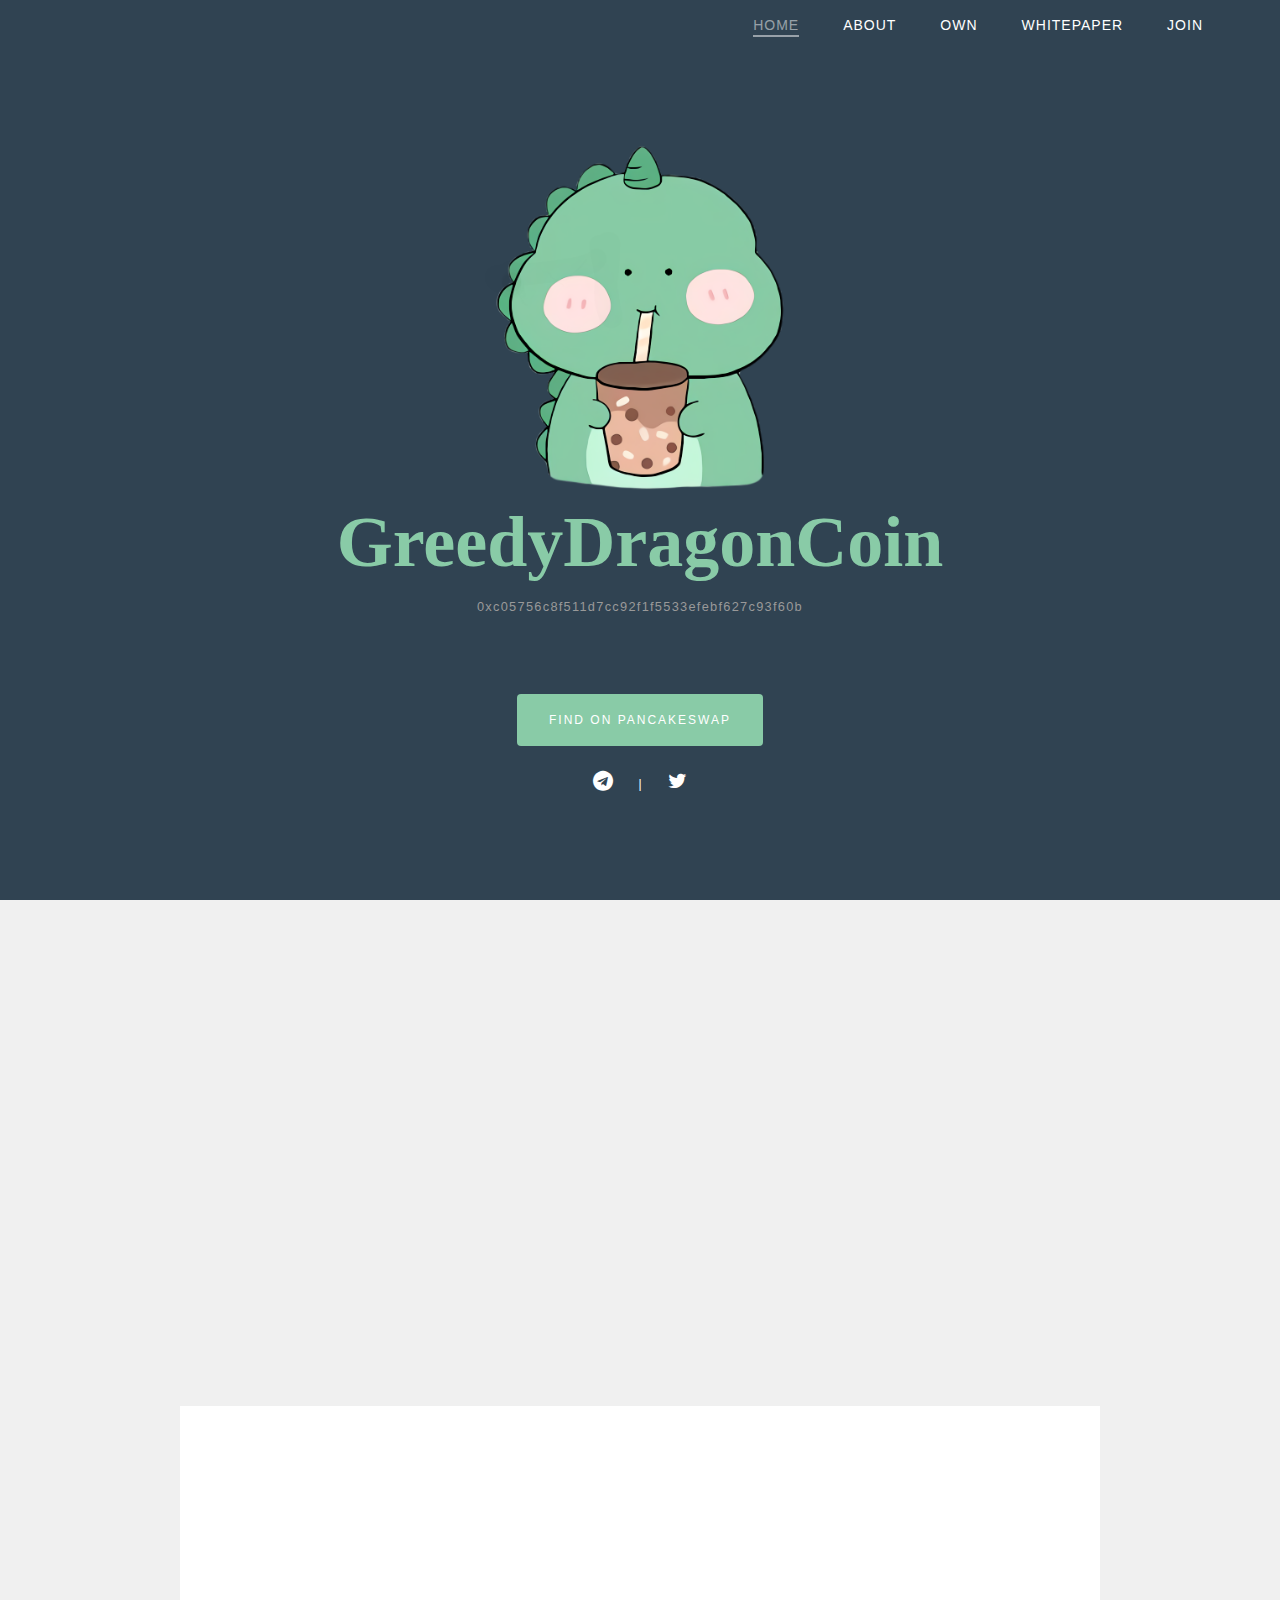
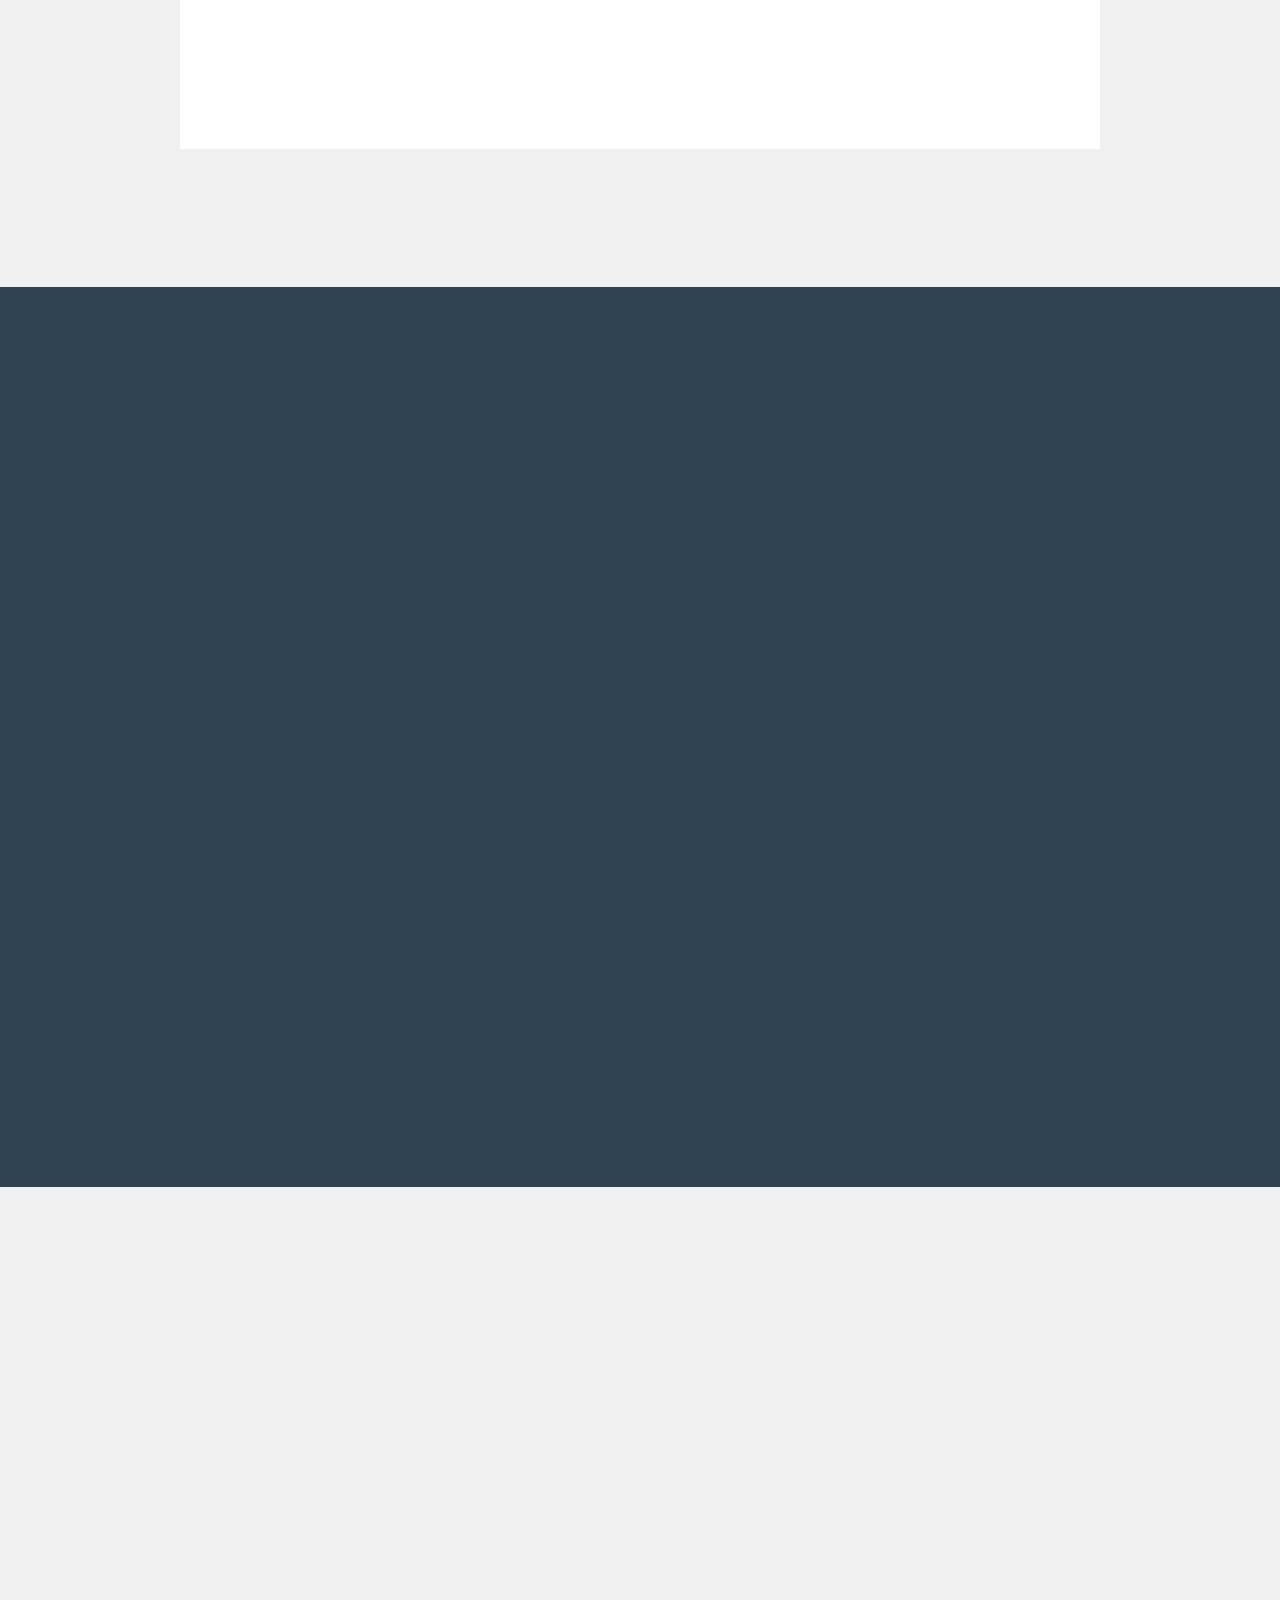
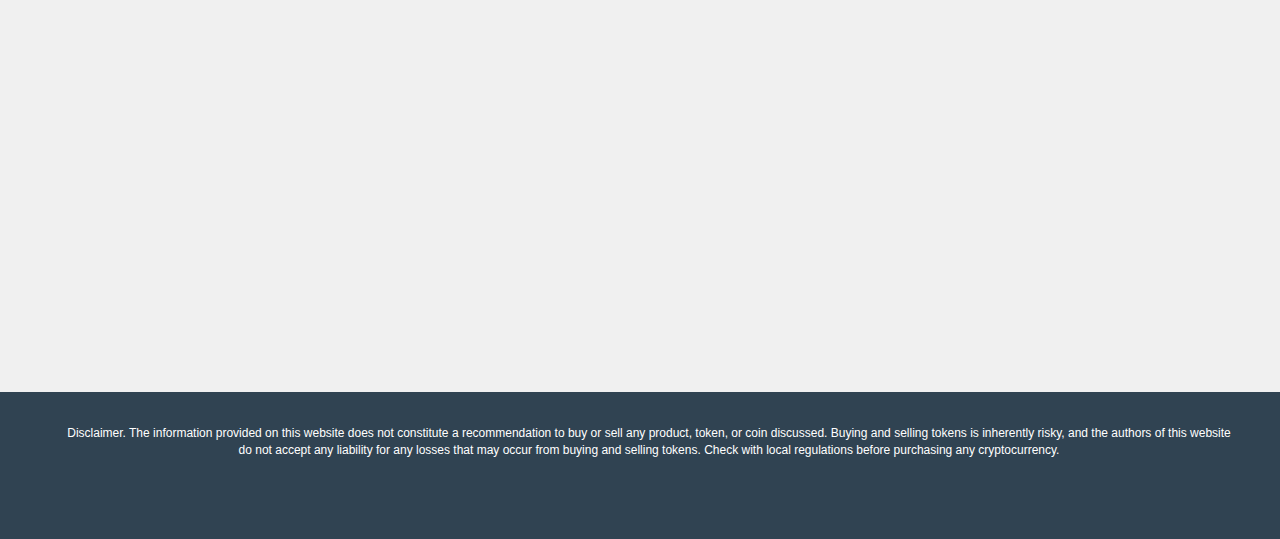
==== index.html @ ef04c3a1 "contact address" ====
<!DOCTYPE html>
<html lang="en" class=" js no-touch"><head><meta http-equiv="Content-Type" content="text/html; charset=UTF-8">

  
  <meta http-equiv="X-UA-Compatible" content="IE=Edge">
  <meta name="viewport" content="width=device-width, initial-scale=1">
  <meta name="keywords" content="GDCCoin,GDC,GDCCoinBSC,BSC,corshi,corshi gishi,binance smart chain,pancakeswap">
  <meta name="description" content="GDCCoin ($GDC) is the first equitable and environmentally-friendly dragoncoin for everyone. Built from head to paw for democratic access, it is 100x cheaper to send than comparison ERC-20 pups.">
  <link rel="icon" type="image/png" href="https://greedydragon.cc/img/coin-under.png">


  <script type="text/javascript" async="" src="./Dragon_files/analytics.js"></script>
  <script type="text/javascript" async="" src="./Dragon_files/js"></script>
  <script async="" src="./Dragon_files/js(1)"></script>
  <script>
    window.dataLayer = window.dataLayer || [];
    function gtag(){dataLayer.push(arguments);}
    gtag('js', new Date());

    gtag('config', 'G-DHBLH4W51S');
  </script>

  <script async="" src="./Dragon_files/js(2)">
  </script>
  <script>
    window.dataLayer = window.dataLayer || [];
    function gtag(){dataLayer.push(arguments);}
    gtag('js', new Date());

    gtag('config', 'UA-198240552-1');
  </script>



  <title>GreedyDragonCoin</title>

<!--  <link rel="stylesheet" href="./Dragon_files/all.min.css">-->
  <link rel="stylesheet" href="./Dragon_files/bootstrap.min.css">
  <link rel="stylesheet" href="./Dragon_files/animate.min.css">
  <link rel="stylesheet" href="./Dragon_files/css/font-awesome.css">

    <link rel="stylesheet" href="./Dragon_files/component.css">

  <link rel="stylesheet" href="./Dragon_files/style.css">


</head>
<body id="top" data-spy="scroll" data-offset="50" data-target=".navbar-collapse">


  <div class="navbar navbar-default navbar-fixed-top" role="navigation">
    <div class="container snap">

      <div class="navbar-header">
        <button class="navbar-toggle" data-toggle="collapse" data-target=".navbar-collapse">
          <span class="icon icon-bar"></span>
          <span class="icon icon-bar"></span>
          <span class="icon icon-bar"></span>
        </button>
       <!-- <a href="#top" class="navbar-brand smoothScroll">CorgiCoin</a>-->
      </div>
        <div class="collapse navbar-collapse">
          <ul class="nav navbar-nav navbar-right">
            <li class="active"><a href="#top" title="GDCCoin Home"><span>Home</span></a></li> <!--class="smoothScroll"-->
            <li><a href="#about" title="About GDCCoin"><span>About</span></a></li>
            <li><a href="#own" title="How to Own GDCCoin"><span>Own</span></a></li>
            <li><a href="https://greedydragon.cc/whitepaper.pdf" title="GDCCoin Whitepaper"><span>Whitepaper</span></a></li>
            <li><a href="#join" title="Join or Donate to GDCCoin"><span>Join</span></a></li>
            <!--<li><a href="#gallery" class="smoothScroll"><span>Gallery</span></a></li>
            <li><a href="#contact" class="smoothScroll"><span>Contact</span></a></li>-->
          </ul>
       </div>

    </div>
  </div>


<!-- Home section -->

<section id="home">

  <div class="container snap">
    <div class="row">

      <div class="col-md-offset-1 col-md-10 col-sm-12 wow fadeInUp animated" data-wow-delay="0s" style="visibility: visible; animation-delay: 0s; animation-name: fadeInUp;">
        <img src="./Dragon_files/coin-top.png" title="GDCCoin" alt="GDCCoin" width="33%" height="33%">
        <h1 class="wow fadeInUp animated" data-wow-delay="0.2s" style="visibility: visible; animation-delay: 0.2s; animation-name: fadeInUp;"><b>GreedyDragonCoin</b></h1>
        <h2 class="wow fadeInUp animated" data-wow-delay="0.4s" style="visibility: visible; animation-delay: 0.4s; animation-name: fadeInUp;"><span style="letter-spacing:0.1em; font-size:0.8rem">0xc05756c8f511d7cc92f1f5533efebf627c93f60b</span><br></h2><br> <!--and Environmentally Friendly-->
        <span style="color: white; font-size: 18px; font-weight: 800; visibility: visible; animation-delay: 0.5s; animation-name: fadeInUp;" class="wow fadeInUp animated" data-wow-delay="0.5s">
        </span>
        <br>



        <a href="https://exchange.pancakeswap.finance/#/swap?outputCurrency=0x450dCf93160A30BE156A4600802c91BF64dFFD2E" class="btn btn-success btn-lg wow fadeInUp animated" data-wow-delay="0.6s" target="_blank" title="Find CorgiCoin on PancakeSwap" style="visibility: visible; animation-delay: 0.6s; animation-name: fadeInUp;">Find on PancakeSwap</a> <!--</div> --><br>

        <div class="col-md-12 col-sm-12">
          <ul class="social-icon social-top">
            <li><a href="https://t.me/joinchat/FHxZCLwfjpBlNzY1" title="GDCCoin Telegram" class="fa fa-telegram wow fadeInUp animated" data-wow-delay="0.7s" target="_blank" style="visibility: visible; animation-delay: 0.7s; animation-name: fadeInUp;"></a></li> |
<!--            <li><a href="https://www.reddit.com/r/corgiarmy/" title="GDCCoin Reddit" class="fa fa-reddit wow fadeInUp animated" data-wow-delay="0.8s" target="_blank" style="visibility: visible; animation-delay: 0.8s; animation-name: fadeInUp;"></a></li> |-->
            <li><a href="https://twitter.com/Greedydragon5" title="GDCCoin Twitter" class="fa fa-twitter wow fadeInUp animated" data-wow-delay="0.9s" target="_blank" style="visibility: visible; animation-delay: 0.9s; animation-name: fadeInUp;"></a></li>
<!--            <li><a href="https://corshi.medium.com/" title="GDCCoin Medium" class="fa fa-medium wow fadeInUp animated" data-wow-delay="1.0s" target="_blank" style="visibility: visible; animation-delay: 1s; animation-name: fadeInUp;"></a></li> |-->
<!--            <li><a href="https://discord.gg/gwBpbTeTw5" title="GDCCoin Discord" class="fa fa-discord wow fadeInUp animated" data-wow-delay="1.1s" style="visibility: visible; animation-delay: 1.1s; animation-name: fadeInUp;"></a></li> |-->
<!--            <li><a href="https://www.instagram.com/realcorgicoin/" title="GDCCoin Instagram" class="fa fa-instagram wow fadeInUp animated" data-wow-delay="1.2s" style="visibility: visible; animation-delay: 1.2s; animation-name: fadeInUp;"></a></li>-->
          </ul>
      </div>

      </div>

    </div>
  <!--</div>-->
</div></section>


<!-- About section -->

<section id="about" class="blue">
  <div class="container snap">
    <div class="margin-adj">
      <div class="row">
        <div class="col-md-5 wow fadeInUp about-img" data-wow-delay="0.2s" style="visibility: hidden; animation-delay: 0.2s; animation-name: none;"> <img src="./Dragon_files/coin-center.png" title="GDC" alt="GDC" class="fit-image"></div>

        <div class="col-md-7 col-sm-6 wow fadeInUp" data-wow-delay="0.2s" style="visibility: hidden; animation-delay: 0.2s; animation-name: none;">
          <h4>Why is <b>$GDC</b> the superior dragon?</h4>
            <p class="wow fadeInUp skinny" style="visibility: hidden; animation-name: none;"><b>$GDC</b> is the first dragoncoin for everyone. Built from head to paw for democratic access, it is <b>100x cheaper</b> to send than comparison ERC-20 drake. </p>

          <p class="wow fadeInUp skinny" style="visibility: hidden; animation-name: none;"><br><b>All tokens are locked</b> in PancakeSwap and the keys burned. <b>$GDC</b> is truly community owned.</p>

            <p class="wow fadeInUp skinny" style="visibility: hidden; animation-name: none;"><br>Built on the Binance Smart Chain, GDC uses a <b>fraction of the electricity</b> of Ethereum tokens. Having fun with dragoncoin does not need to harm the environment!</p>

        </div>
      </div>

      <div class="row white about-box">
        <div class="col-md-4 wow fadeInUp about-col" data-wow-delay="0.3s" style="visibility: hidden; animation-delay: 0.3s; animation-name: none;">
          <h3 class="heading">100% Community Owned, and we mean it</h3>
              <p class="description">We locked 100% of the total supply on PancakeSwap and threw away the keys. There is no developer fund, no chunks owned by celebrities and no mining rewards for people with fancy computers. All tokens are up for grabs by drake everywhere!</p>
        </div>
        <div class="col-md-4 wow fadeInUp about-col" data-wow-delay="0.4s" style="visibility: hidden; animation-delay: 0.4s; animation-name: none;">
          <h3 class="heading">100x Lower Fees</h3>
              <p class="description">Ethereum gas fees have soared to $200 for a simple token exchange, locking everyday drake out of ownership. GDC is designed from the ground up as a <b><nobr>BEP-20</nobr></b> token on the Binance Smart Chain, so it can be transferred and exchanged for just cents!</p>
        </div>
        <div class="col-md-4 wow fadeInUp about-col" data-wow-delay="0.5s" style="visibility: hidden; animation-delay: 0.5s; animation-name: none;">
          <h3 class="heading">10x fewer tokens</h3>
              <p class="description">GDC has a fixed supply of <b>10,000,000,000</b> tokens. That's all the GDC there are, and all there ever will be.</p>
        </div>
      </div>


      <p></p>
         <center><a href="https://greedydragon.cc/whitepaper.pdf" class="btn btn-success btn-lg wow fadeInUp" data-wow-delay="0.5s" target="_blank" title="GDCCoin Whitepaper" style="visibility: hidden; animation-delay: 0.5s; animation-name: none;">Read our Whitepaper</a></center>

      <!--<div class="row about-box">
        <div class="wow fadeInUp about-col" data-wow-delay="0.6s" style="visibility: hidden; animation-delay: 0.6s; animation-name: none;">
          <h3 class="heading">Find us on </h3>
              <a href="https://poocoin.app/tokens/0x450dCf93160A30BE156A4600802c91BF64dFFD2E" target="_blank" title="GDCCoin on PooCoin"><img src="./Dragon_files/logo_poocoin.png" width="50px" height="50px" class="icon" title="CorgiCoin on PooCoin" alt="CorgiCoin on PooCoin"></a>  &lt;!&ndash;  wow fadeInUp data-wow-delay="0.7s"&ndash;&gt;
              <a href="https://charts.bogged.finance/?token=0x450dCf93160A30BE156A4600802c91BF64dFFD2E" target="_blank" title="GDCCoin on BoggedFinance"><img src="./Dragon_files/logo_boggedfinance.jpg" width="50px" height="50px" class="icon" title="CorgiCoin on BoggedFinance" alt="CorgiCoin on BoggedFinance"></a>
              <a href="https://coinpaprika.com/coin/corgi-corgicoin/index.html" target="_blank" title="GDCCoin on CoinPaprika"><img src="./Dragon_files/logo_coinpaprika.png" class="icon" title="CorgiCoin on CoinPaprika" width="50px" height="50px" alt="CorgiCoin on CoinPaprika"></a>
      &lt;!&ndash;  </div>&ndash;&gt;
      </div>-->

    </div>
    </div>

</section>





<!-- Buy section -->

<section id="own">
  <div class="container snap">
    <div class="row">
      <div class="col-md-7 col-sm-6 wow fadeInUp" data-wow-delay="0.2s" style="visibility: hidden; animation-delay: 0.2s; animation-name: none;">
        <div class="about-thumb">
          <h4>Become a <b>$GDC</b> owner</h4>
          <ol>
            <li><h5>Install <b>MetaMask</b></h5>
             Metamask is your passport to the Binance Smart Chain. After installing, connect your MetaMask wallet to BSC.</li>
            <li><h5>Buy BNB and send to MetaMask</h5>
              Purchase BNB on Binance or another exchange. Then withdraw the BNB to your MetaMask address.</li>
            <li><h5>Swap BNB for GDC on PancakeSwap</h5>
              Specify the contract address where GDC lives: <b>0xc05756c8f511d7cc92f1f5533efebf627c93f60b</b> <br>You may need to increase slippage in Settings. Make sure to leave a small amount of BNB for network fees!</li>
            <li><h5>Enjoy your <b>GDC</b></h5> To view your new drake in MetaMask, click Add Token and enter the GDC contract address. Enjoy!</li>
          </ol>
        </div>
      </div>

      <div class="col-md-5 col-sm-6 wow fadeInUp padding-top" data-wow-delay="0.2s" style="visibility: hidden; animation-delay: 0.2s; animation-name: none;"> <!-- about-img"> -->
          img
        <img src="./Dragon_files/pancakeswap.png" title="How to Buy GDCCoin" alt="Buy GDCCoin on PancakeSwap" width="75%" height="75%"> <!-- class="img-responsive img-circle">-->
      </div>
    </div>
  </div>
</section>

<section id="join">
  <div class="container snap">
    <div class="row">

      <div class="col-md-offset-2 col-md-8 col-sm-12 wow fadeInUp" data-wow-delay="0.2s" style="visibility: hidden; animation-delay: 0.2s; animation-name: none;">
        <div class="section-title">
          <img src="./Dragon_files/coin-under.png" title="GDCCoin to the moon!" width="300" height="300" alt="GDCCoin to the moon">
            <h4 class="padding-top40">Join the GDC Family!</h4>
            <p>Our family of loyal drake grows every day. Join our social platforms for updates!</p>

            <div class="col-md-12 col-sm-12">
              <ul class="social-icon">
                <li><a href="https://t.me/joinchat/FHxZCLwfjpBlNzY1" title="GDCCoin Telegram" class="fa fa-telegram wow fadeInUp" data-wow-delay="0.3s" target="_blank" style="visibility: hidden; animation-delay: 0.3s; animation-name: none;"></a></li>
<!--                <li><a href="" title="GDCCoin Medium" class="fa fa-medium wow fadeInUp" data-wow-delay="0.4s" target="_blank" style="visibility: hidden; animation-delay: 0.4s; animation-name: none;"></a></li>-->
<!--                <li><a href="" title="GDCCoin Reddit" class="fa fa-reddit wow fadeInUp" data-wow-delay="0.5s" target="_blank" style="visibility: hidden; animation-delay: 0.5s; animation-name: none;"></a></li>-->
                <li><a href="https://twitter.com/Greedydragon5" title="GDCCoin Twitter" class="fa fa-twitter wow fadeInUp" data-wow-delay="0.6s" target="_blank" style="visibility: hidden; animation-delay: 0.6s; animation-name: none;"></a></li>
<!--                <li><a href="" title="GDCCoin Discord" class="fa fa-discord wow fadeInUp" data-wow-delay="0.7s" target="_blank" style="visibility: hidden; animation-delay: 0.7s; animation-name: none;"></a></li>-->
<!--                <li><a href="" title="GDCCoin Instagram" class="fa fa-instagram wow fadeInUp" target="_blank" data-wow-delay="0.8s" style="visibility: hidden; animation-delay: 0.8s; animation-name: none;"></a></li>-->
              </ul>
            <p class="wow fadeInUp" data-wow-delay="0.9s" style="visibility: hidden; animation-delay: 0.9s; animation-name: none;"><b>Donations:</b> $GDC is a 100% community owned token. You can help out the $GDC cause by donating BNB to the official marketing wallet at <b>0x5C3c404E723EE00f16a4aC54539adBec7f6dc44C</b>. We will use these donations to fund promotions and influencers to help spread the word. Thanks to all our generous drake!
            <br><br>
            </p></div>
        </div>
      </div>
      <!--<div class="row">-->
    </div>
</div></section>




 <!-- wrapper -->

<!-- Footer section -->

<footer>
  <div class="container">
      <div class="row"><p></p></div>
       <p></p><div class="row">
      Disclaimer. The information provided on this website does not constitute a recommendation to buy or sell any product, token, or coin discussed. Buying and selling tokens is inherently risky, and the authors of this website do not accept any liability for any losses that may occur from buying and selling tokens. Check with local regulations before purchasing any cryptocurrency.


    </div>

    </div>


</footer>

<!-- Back top -->
<a href="/#" class="go-top"><i class="fa fa-angle-up"></i></a>

<!-- Javascript  -->
<script src="./Dragon_files/jquery.js"></script>
<script src="Dragon_files/bootstrap.min.js"></script>
<script src="./Dragon_files/modernizr.custom.js"></script>
<script src="./Dragon_files/toucheffects.js"></script>
<script src="./Dragon_files/smoothscroll.js"></script>
<script src="./Dragon_files/wow.min.js"></script>
<script src="./Dragon_files/custom.js"></script>




</body></html>
---- Dragon_files/component.css ----
.grid {
	margin: 0 auto;
	list-style: none;
	text-align: center;
}

.grid li {
	display: inline-block;
	margin: 0;
	padding: 20px;
	text-align: left;
	position: relative;
}

.grid figure {
	margin: 0;
	position: relative;
}

.grid figure img {
	width: 100%;
	max-width: 100%;
	display: block;
	position: relative;
}

.grid figcaption {
	position: absolute;
	top: 0;
	left: 0;
	padding: 42px 22px;
	background: #304352;
	color: #ed4e6e;
}

.grid figcaption h1 {
	font-size: 1.6rem;
	line-height: 2.2rem;
	margin: 0;
	padding-bottom: 12px;
	color: #fff;
}

.grid figcaption small {
	font-size: 16px;
	letter-spacing: 1px;
}

.grid figcaption a {
	text-align: center;
	padding: 5px 10px;
	border-radius: 2px;
	display: inline-block;
	background: #e44c65;
	color: #fff;
}

.cs-style-4 figcaption a {
	position: absolute;
	bottom: 20px;
	right: 20px;
}

@media (max-width: 980px) {
	.grid figcaption h1 {
		font-size: 1rem;
		line-height: 1.6rem;
	}
	.grid figcaption {
		padding: 22px 18px;
	}
}

@media screen and (max-width: 31.5em) {
	.grid {
		padding: 10px 10px 100px 10px;
	}
	.grid li {
		width: 100%;
		min-width: 300px;
	}
}
---- Dragon_files/style.css ----
/*

Snapshot Template
http://www.templatemo.com/tm-493-snapshot

*/

/* Fonts*/

@font-face {
    font-family: 'Montserrat';
    src: url('../fonts/Montserrat/Montserrat-Bold.ttf') format('truetype');
    font-weight: 700;
    font-style: normal;
}

@font-face {
    font-family: 'Montserrat';
    src: url('../fonts/Montserrat/Montserrat-Bold.ttf') format('truetype');
    font-weight: bold;
    font-style: normal;
}

@font-face {
    font-family: 'Montserrat';
    src: url('../fonts/Montserrat/Montserrat-SemiBold.ttf') format('truetype');
    font-weight: 600;
    font-style: normal;
}

@font-face {
    font-family: 'Montserrat';
    src: url('../fonts/Montserrat/Montserrat-Medium.ttf') format('truetype');
    font-weight: 500;
    font-style: normal;
}

@font-face {
    font-family: 'Montserrat';
    src: url('../fonts/Montserrat/Montserrat-Regular.ttf') format('truetype');
    font-weight: 400;
    font-style: normal;
}

@font-face {
    font-family: 'Montserrat';
    src: url('../fonts/Montserrat/Montserrat-Regular.ttf') format('truetype');
    font-weight: normal;
    font-style: normal;
}

@font-face {
    font-family: 'Montserrat';
    src: url('../fonts/Montserrat/Montserrat-Light.ttf') format('truetype');
    font-weight: 300;
    font-style: normal;
}

@font-face {
    font-family: 'Montserrat';
    src: url('../fonts/Montserrat/Montserrat-ExtraLight.ttf') format('truetype');
    font-weight: 200;
    font-style: normal;
}
/*
@font-face {
    font-family: 'Roboto';
    src: url('fonts/on-air-inline-webfont.eot');
    src: url('fonts/on-air-inline-webfont.eot?#iefix') format('embedded-opentype'),
         url('fonts/on-air-inline-webfont.woff') format('woff'),
         url('fonts/on-air-inline-webfont.ttf') format('truetype'),
         url('fonts/on-air-inline-webfont.svg#On-AirInline') format('svg');
    font-weight: normal;
    font-style: normal;
}
*/

/* Body 
------------------------------------- */

body {
    background: #ffffff;   
    font-family: 'Montserrat', sans-serif; /*, sans-serif; /*Source Sans Pro', sans-serif;/*Source Sans Pro'*/
    font-style: normal;
    font-size: 12px;
    font-weight: 200;
    position: relative;
}

html,body {
  width: 100%;
  overflow-x: hidden;
}

html {
  font-size: 100%;
}


/*---------------------------------------
    Typography              
-----------------------------------------*/

h1,h2,h3,h4,h5 {
  font-weight: 300;
  font-family: 'Montserrat', sans-serif;  /* Source Sans Pro */
}

h1 {
  font-size: 4.5rem;
  line-height: 3rem;
  font-family: "Montserrat";
  font-weight:700;
  padding-bottom: 8px;
  /*letter-spacing: 12px;*/
  /*text-transform: uppercase;*/
  /*padding-bottom: 30px;*/
}

h2 {
  color: #999; /*e44c65;*/
  font-size: 1.2rem;
  /*font-weight: bold;*/
  letter-spacing: 4px;
  /*text-transform: uppercase;*/
}


h3 {
  /*font-size: 14px;
  text-transform: uppercase;
  letter-spacing: 4px;*/
  color: #89cba7; /*;*/
  font-size: 1.2rem;
  /*font-weight: bold;*/
  font-weight:600;
  letter-spacing: 2px;
  text-transform: uppercase;
}

h4 {
  /*padding-top:10px;*/
  font-size: 2.5rem;
  font-family: "Montserrat";
  font-weight: bold;
  line-height: 3rem;
  /*letter-spacing: 12px;*/
  /*text-transform: uppercase;*/
  padding-bottom: 10px;
}

h5 {
  font-size: 1.3rem;
  font-weight: 400;
  font-style: normal;
  /*margin-bottom: 30px;*/
  padding-top: 5px;
  color: white;
  padding-bottom: 5px;
}

p {
  color: #555;
  font-size: 16px;
  font-weight: 300;
  letter-spacing: 0px;
  line-height: 25px;
}

b {
  color: #89cba7;
  font-weight: bold;
}
/*
.footer{
  /*position: fixed;
  bottom: 0px;
}*/


#home p,
#contact p, footer p {
  color: #f9f9f9;
}

.btn {
  border:none;
  border-radius: 4px;
  font-size: 12px;
  line-height: 24px;
  text-transform: uppercase; 
  transition: all 0.4s ease-in-out;
}

.btn { 
  position: relative; 
  font-size: 12px; 
  line-height: 24px; 
  font-weight: 500; 
  padding: 8px 15px; 
  text-align: center; 
  text-transform: uppercase; 
  color: #fff; 
  min-width: 120px; 
  max-width: 100%; 
  /*border: 2px solid #fff; /*16a3fe; */
  /*box-sizing: border-box; */
  transition: all 0.4s ease-in-out;
  position: relative; 
  /*border-radius: 5px; */
  /*z-index: 2;  */
  display: inline-flex; 
  align-items: center; 
  justify-content: center; 
  white-space: nowrap; 
  cursor: pointer; }

.btn:focus {
  background: #89cba7;
  border-color: transparent;
}

.btn-success {
  background: #89cba7;
  font-weight: 300;
  letter-spacing: 2px;
  padding: 14px 32px;
  margin-top: 26px;
}

.btn-success:hover {
  background: #222;
}


a {
  color: #fcd000; /*#e44c65;*/
  -webkit-transition: 0.5s;
  -o-transition: 0.5s;
  transition: 0.5s;
  text-decoration: none !important;
  font-weight: bold;
}
a:hover, a:active, a:focus {
  color: #fef5cc; /*#ee8e9e;*/
  outline: none;
}

* {
  -webkit-box-sizing: border-box;
  -moz-box-sizing: border-box;
  box-sizing: border-box;
}

*:before,
*:after {
  -webkit-box-sizing: border-box;
  -moz-box-sizing: border-box;
  box-sizing: border-box;
}



/*---------------------------------------
    All Section style              
-----------------------------------------*/

.section-title {
  padding-bottom: 62px;
}

#own .section-title {
  padding-top: 82px;
}

#own .section-title h1 {
  margin-bottom: 0px;
  padding-bottom: 0px;
}

#own,
#join {
  padding-top: 80px;
  padding-bottom: 120px;
  position: relative;
}

/*
#about2 {
  padding-bottom: 80px;
  padding-left:30px;
  position: relative;
  height: 50vh;
}*/


#join, footer {
  text-align: center;
  padding-top: 1%;
  padding-left:5%;
  padding-right:5%;
}

.overlay {
  background: #304352;
  opacity: 0.9;
  position: absolute;
  width: 100%;
  height: 100vh;
  top: 0;
  left: 0;
  right: 0;
}



/*---------------------------------------
    Pre Loader Style              
-----------------------------------------*/

.preloader {
    position: fixed;
    top: 0;
    left: 0;
    width: 100%;
    height: 100%;
    z-index: 99999;
    display: flex;
    flex-flow: row nowrap;
    justify-content: center;
    align-items: center;
    background: none repeat scroll 0 0 #fff;
}

.sk-spinner-pulse {
  width: 60px;
  height: 60px;
  background-color: #89cba7;
  border-radius: 100%;
  margin: 40px auto;
  -webkit-animation: sk-pulseScaleOut 1s infinite ease-in-out;
          animation: sk-pulseScaleOut 1s infinite ease-in-out; }

@-webkit-keyframes sk-pulseScaleOut {
  0% {
    -webkit-transform: scale(0);
            transform: scale(0); }
  100% {
    -webkit-transform: scale(1);
            transform: scale(1);
    opacity: 0; } }

@keyframes sk-pulseScaleOut {
  0% {
    -webkit-transform: scale(0);
            transform: scale(0); }
  100% {
    -webkit-transform: scale(1);
            transform: scale(1);
    opacity: 0; } }



/*---------------------------------------
    Main Navigation             
-----------------------------------------*/

.navbar-default {
  background: #304352; /*304352;*/
  /*box-shadow: 0px 2px 8px 0px rgba(50, 50, 50, 0.04);*/
  border: none;
  margin-bottom: 0px; /* !important;*/
}

.navbar-default .navbar-brand {
  color: #304352;
  font-size: 28px;
  font-weight: bold;
  letter-spacing: 2px;
  margin: 0;
}

.navbar-default .navbar-nav li a {
    color: #fff; /*Default, unclicked color */
    font-size: 14px;
    font-weight: 300;
    letter-spacing: 1px;
    text-transform: uppercase;
    -webkit-transition: all 0.4s ease-in-out;
    transition: all 0.4s ease-in-out;
    padding-right: 22px;
    padding-left: 22px;
}

.navbar-default .navbar-nav li a span {
  position: relative;
  display: block;
  padding-bottom: 2px;
}

.navbar-default .navbar-nav li a span:before {
  content: "";
  position: absolute;
  width: 100%;
  height: 2px;
  bottom: 0;
  left: 0;
  /*background-color: rgba(0, 255, 255, 0.5); /* grey underline on hover */ /* not exactly #777; /*/
  visibility: hidden;
  -webkit-transform: scaleX(0);
  -moz-transform: scaleX(0);
  -ms-transform: scaleX(0);
  -o-transform: scaleX(0);
  transform: scaleX(0);
  /* transition for underline on hover */ 
  -webkit-transition: all 0.3s ease-in-out 0s;
  -moz-transition: all 0.3s ease-in-out 0s;
  -ms-transition: all 0.3s ease-in-out 0s;
  -o-transition: all 0.3s ease-in-out 0s;
  transition: all 0.3s ease-in-out 0s;
}

.navbar-default .navbar-nav li a:hover span:before {
  visibility: visible;
  -webkit-transform: scaleX(1);
  -moz-transform: scaleX(1);
  -ms-transform: scaleX(1);
  -o-transform: scaleX(1);
  transform: scaleX(1);
}

.navbar-default .navbar-nav li.active a span:before {
  visibility: visible;
  -webkit-transform: scaleX(1);
  transform: scaleX(1);
  background-color: rgba(255, 255, 255, 0.5); /* final underline color */ /*304352;*/
}

.navbar-default .navbar-nav > li a:hover {
    color: rgba(255, 255, 255, 0.5) !important; /*Text color on hover304352*/
}

.navbar-default .navbar-nav > li > a:hover,
.navbar-default .navbar-nav > li > a:focus {
    color: #fff; /*rgba(0, 255, 255, 0.5);*/ /* Text color right after clicking and upon scrolling away from part of page */
    background-color: transparent;
}

.navbar-default .navbar-nav > .active > a,
.navbar-default .navbar-nav > .active > a:hover,
.navbar-default .navbar-nav > .active > a:focus {
    color: rgba(255, 255, 255, 0.5); /*304352;*/
    background-color: transparent;
}

.navbar-default .navbar-toggle {
     border: none;
     padding-top: 10px;
  }

.navbar-default .navbar-toggle .icon-bar {
    border-color: transparent;
  }

.navbar-default .navbar-toggle:hover,
.navbar-default .navbar-toggle:focus { 
  background-color: transparent;
}

@media screen and (max-width: 768px) {
  
  .navbar-default .navbar-nav li a span:before {
    background: transparent !important;
  }
  .navbar-default .navbar-nav li.active a {
    background: transparent;
    background: none;
    color: #304352 !important;
  }
  .navbar-default .navbar-nav li.active a span:before {
    visibility: visible;
    -webkit-transform: scaleX(1);
    transform: scaleX(1);
  }
}



/*---------------------------------------
    Home Section              
-----------------------------------------*/

#home {
  display: -webkit-box;
  display: -webkit-flex;
  display: -ms-flexbox;
  display: flex;
  -webkit-box-align: center;
  -webkit-align-items: center;
      -ms-flex-align: center;
        align-items: center;
  min-height: 100vh;
  text-align: center;
  background: #304352;
  padding-top: 80px;
}

#home h1 {
  color: #ffffff;
  background: #304352;
}

#home .col-md-8 {
  background: #304352;
  padding-left: 62px;
}



/*---------------------------------------
    About Section              
-----------------------------------------*/

#own {
  background: #304352;
  min-height: 100vh;
  /*text-align: left;*/
}

#own .item {
  width: 100%;
  display: block;
}

#own .about-thumb {
  /*background: #ffffff;*/
  color: #ffffff;
  border-radius: 4px;
  padding-left: 15%;  /* TODO: make this line up*/
  padding-top: 0px;
  position: relative;
}

#own .about-img img {
  border: 8px solid #ffffff;
  position: absolute;
  left: -120px;
  bottom: -325px;
  padding: 12px;
}


/*---------------------------------------
    About section              
-----------------------------------------*/

#about {
  background: #f0f0f0;
  min-height: 100vh;
  padding-top:50px;
  padding-bottom:50px;
}

#about .quote-box{
  padding-left:30px;
  padding-right:30px;
  margin-top:50px;
  margin-bottom:50px;
  margin-left: 100px;
  margin-right: 100px;
  text-align: center;
  background:blue;
}

#about .about-box{
  padding-left:30px;
  padding-right:30px;
  margin-top:50px;
 /* padding-bottom: 100px;*/
}

#about .about-col{
  text-align:center;
  padding:20px; 
}

#about .icon{
  width: 50px,
  height: 50px
}

#join {
  background: #f0f0f0;
  min-height: 85vh;
  padding:60px;
}


/*---------------------------------------
    Footer section             
-----------------------------------------*/

footer {
  padding-bottom: 80px;
  background: #304352;
  color: #ffffff;
}

/*---------------------------------------
    Social icons style              
-----------------------------------------*/

.social-icon {
  padding: 0;
  margin: 0;
}

.social-top{
  color: #fff;
}

.social-top li a {
  /*background: #ffffff !important;
  color: #e44c65 !important;*/
  color: #fff !important;
}

.social-top li a:hover{
  /*background: #777 !important;*/
  color: #89cba7 !important;
}

.social-icon li {
  list-style: none;
  display: inline-block;
}

.social-icon li a {
  border-radius: 4px;
  border: 1px solid #304352;
  color: #304352;
  font-size: 20px;
  width: 45px;
  height: 45px;
  line-height: 45px;
  text-align: center;
  margin: 10px 10px 42px 10px;
  padding: 2px;
}

.social-icon li a:hover {
  /*background: #ffffff;*/
  color: #89cba7;
}



/*---------------------------------------
   Back top         
-----------------------------------------*/

.go-top {
  background-color: #ffffff;
  box-shadow: 1px 1.732px 12px 0px rgba( 0, 0, 0, .14 ), 1px 1.732px 3px 0px rgba( 0, 0, 0, .12 );
  transition : all 1s ease;
  bottom: 2em;
  right: 2em;
  color: #222;
  font-size: 26px;
  display: none;
  position: fixed;
  text-decoration: none;
  width: 40px;
  height: 40px;
  line-height: 35px;
  text-align: center;
  border-radius: 100%;
}

.go-top:hover {
  background: #e44c65;
  color: #ffffff;
}



/*---------------------------------------
   Responsive Mobile         
-----------------------------------------*/
/*
 @media (max-width: 980px) {

  /*#home, .overlay {
    height: 50vh;
  }

  #buy .team-thumb {
    margin-top: 32px;
  }

  img{
    width:20%;
   }

} TODO: figure out media size*/


@media (max-width: 767px) {

  #home, .overlay {
    min-height: 100vh;
  }

  #own .about-thumb {
    padding: 20px;
    /*margin-bottom: 12px;*/
    text-align: left;
  }

  #own .col-md-5 img {
    position: relative;
    top: 0;
    left: 0;
  }


}

@media (max-width: 650px) {

  h1 {
    font-size: 3rem;
  }

  h2 {
    font-size: 1rem;
  }

  p {
    font-size: 1rem; /*16px;*/
  }

  img {
    width: 70%;
    height: 70%;
    /* Center the img */
    display: block;
    margin: 0 auto;
  }



  #join {
    padding:20px;
    padding-top: 80px;
    padding-bottom: 80px;

  }

}


/*---------------------------------------
   Additions
-----------------------------------------*/



li.white-thumb {
  /*background: #ffffff;
  border-radius: 2px;
  position: relative;
  padding: 32px;
  margin-bottom: 32px;*/
  text-align: center;
  /*margin-right:20px;*/
}

ol {
  max-width: 500px;
  counter-reset: my-awesome-counter;
  list-style: none;
  padding-left: 40px;

}
ol li {
  margin: 0 0 1rem 0;
  counter-increment: my-awesome-counter;
  position: relative;
  font-size:14px;
  color:#bfbfbf;
  /*padding: 3rem;*/
}
ol li::before {
  content: counter(my-awesome-counter); /* ". ";*/
  color: #fcd000; /*e44c65; /*fcd000;*/
  font-size: 1.3rem;
  font-weight: bold;
  position: absolute;
  --size: 32px;
  left: calc(-1 * var(--size) - 10px);
  line-height: var(--size);
  width: var(--size);
  height: var(--size);
  top: 0;
  /*transform: rotate(-10deg);*/
  /*background: #fff;
  background: #fff; /*rgba(255,255,255,0.5);*/
  border-radius: 50%;
  text-align: center;
  /*box-shadow: 1px 1px 0 #999;*/
}

.padding-top{
  padding-top:20px;
}

.padding-vert{
  padding-top:30px;
  padding-bottom:30px;
}

.padding-top40{
  padding-top:40px;
}

.white {
  background: white;
}

/* for testing */
.yellow {
  background: yellow;
}

.blue {
  background: blue;
}

.green {
  background: green;
}

.orange {
  background: orange;
}

.fit-image{
  width: 100%;
  object-fit: cover;
/*height: 300px; /* only if you want fixed height */
}

.container2{
  padding-right:105px;
  padding-left:15px;
  margin-right:auto;
  margin-left:auto
}

.margin-top{margin-top:50px;}

.row2{
  margin-right:20%; 
  margin-left:0px; 
  background: white;
  margin-top: 50px;
  padding:30px;
}

.margin-right{
  margin: 0px;
  margin-right: 200px;
  padding-right: 0px;
  padding: 0px;
}

.width{
  width: 33.333%,
}

.margin-adj{
  margin-right:11%;
  margin-left:11%;
}

.

.padding{
  padding-left:50px;
  padding-right:50px;
}
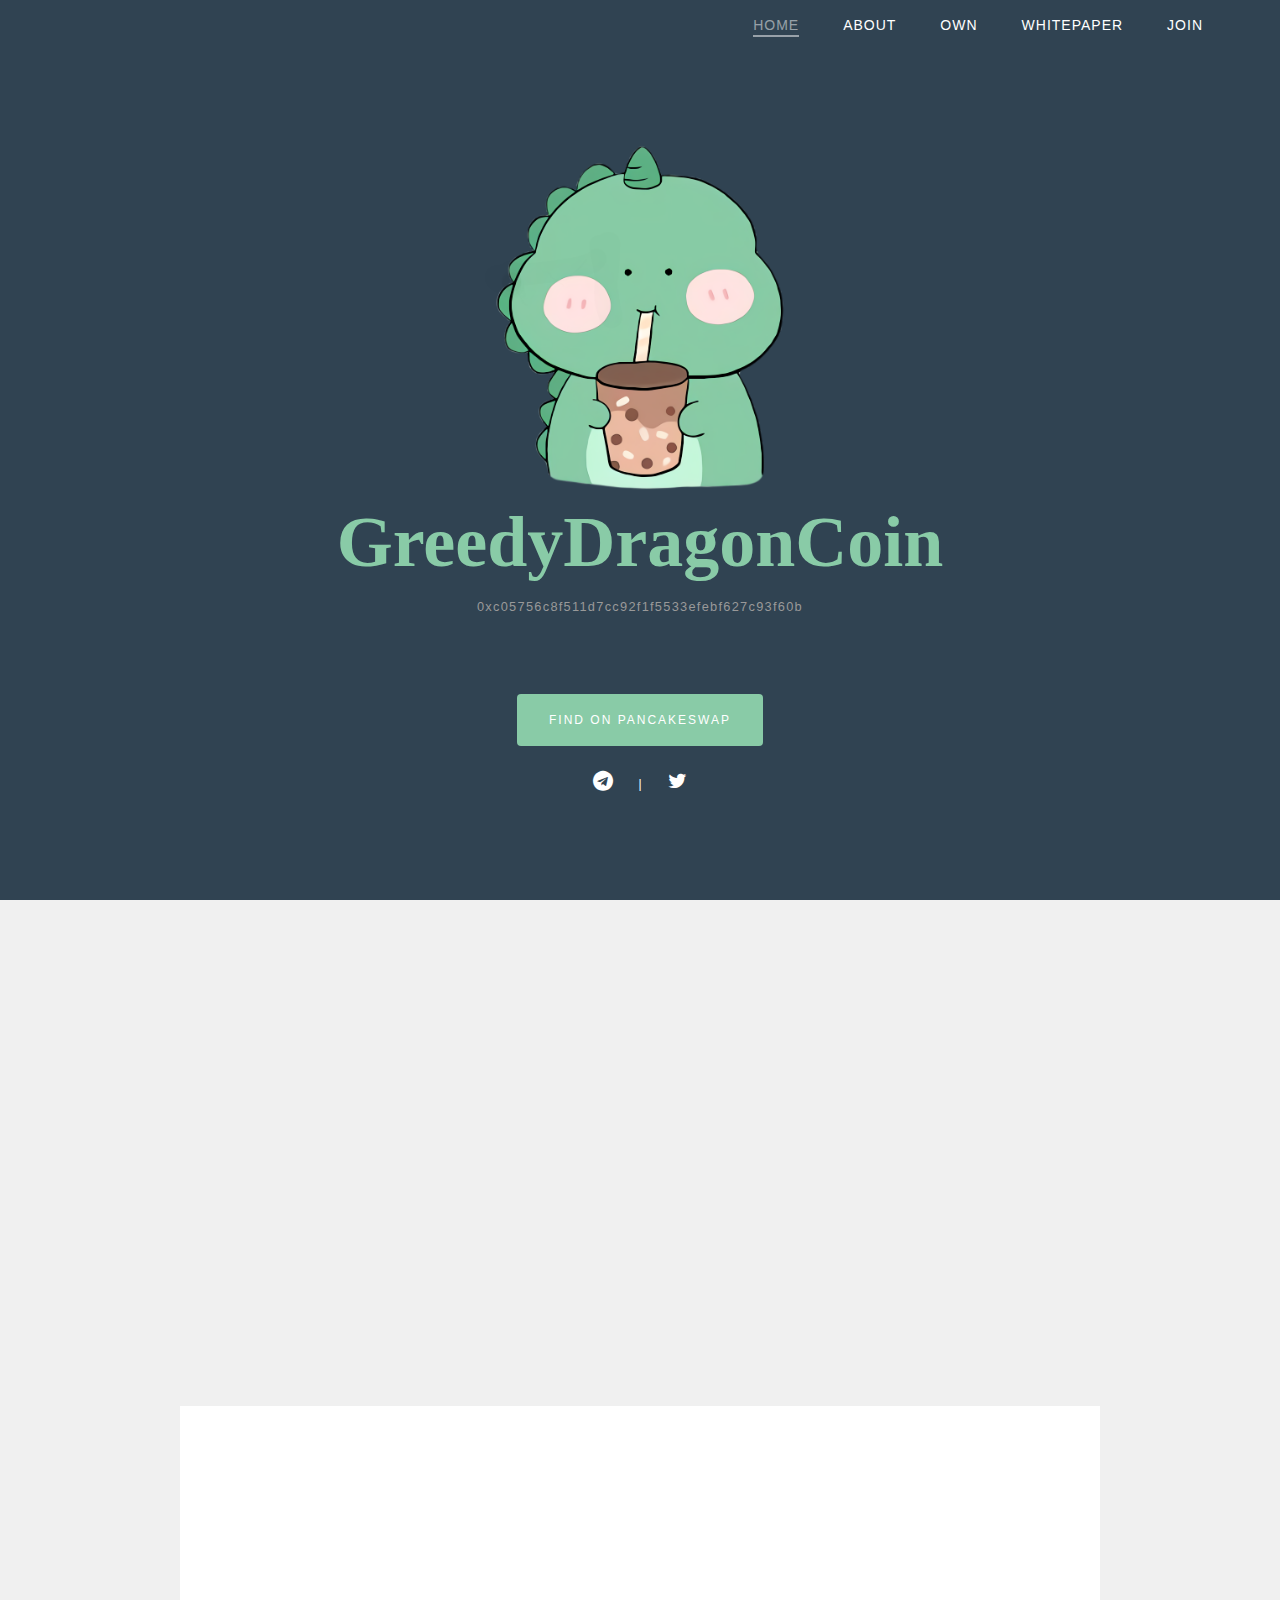
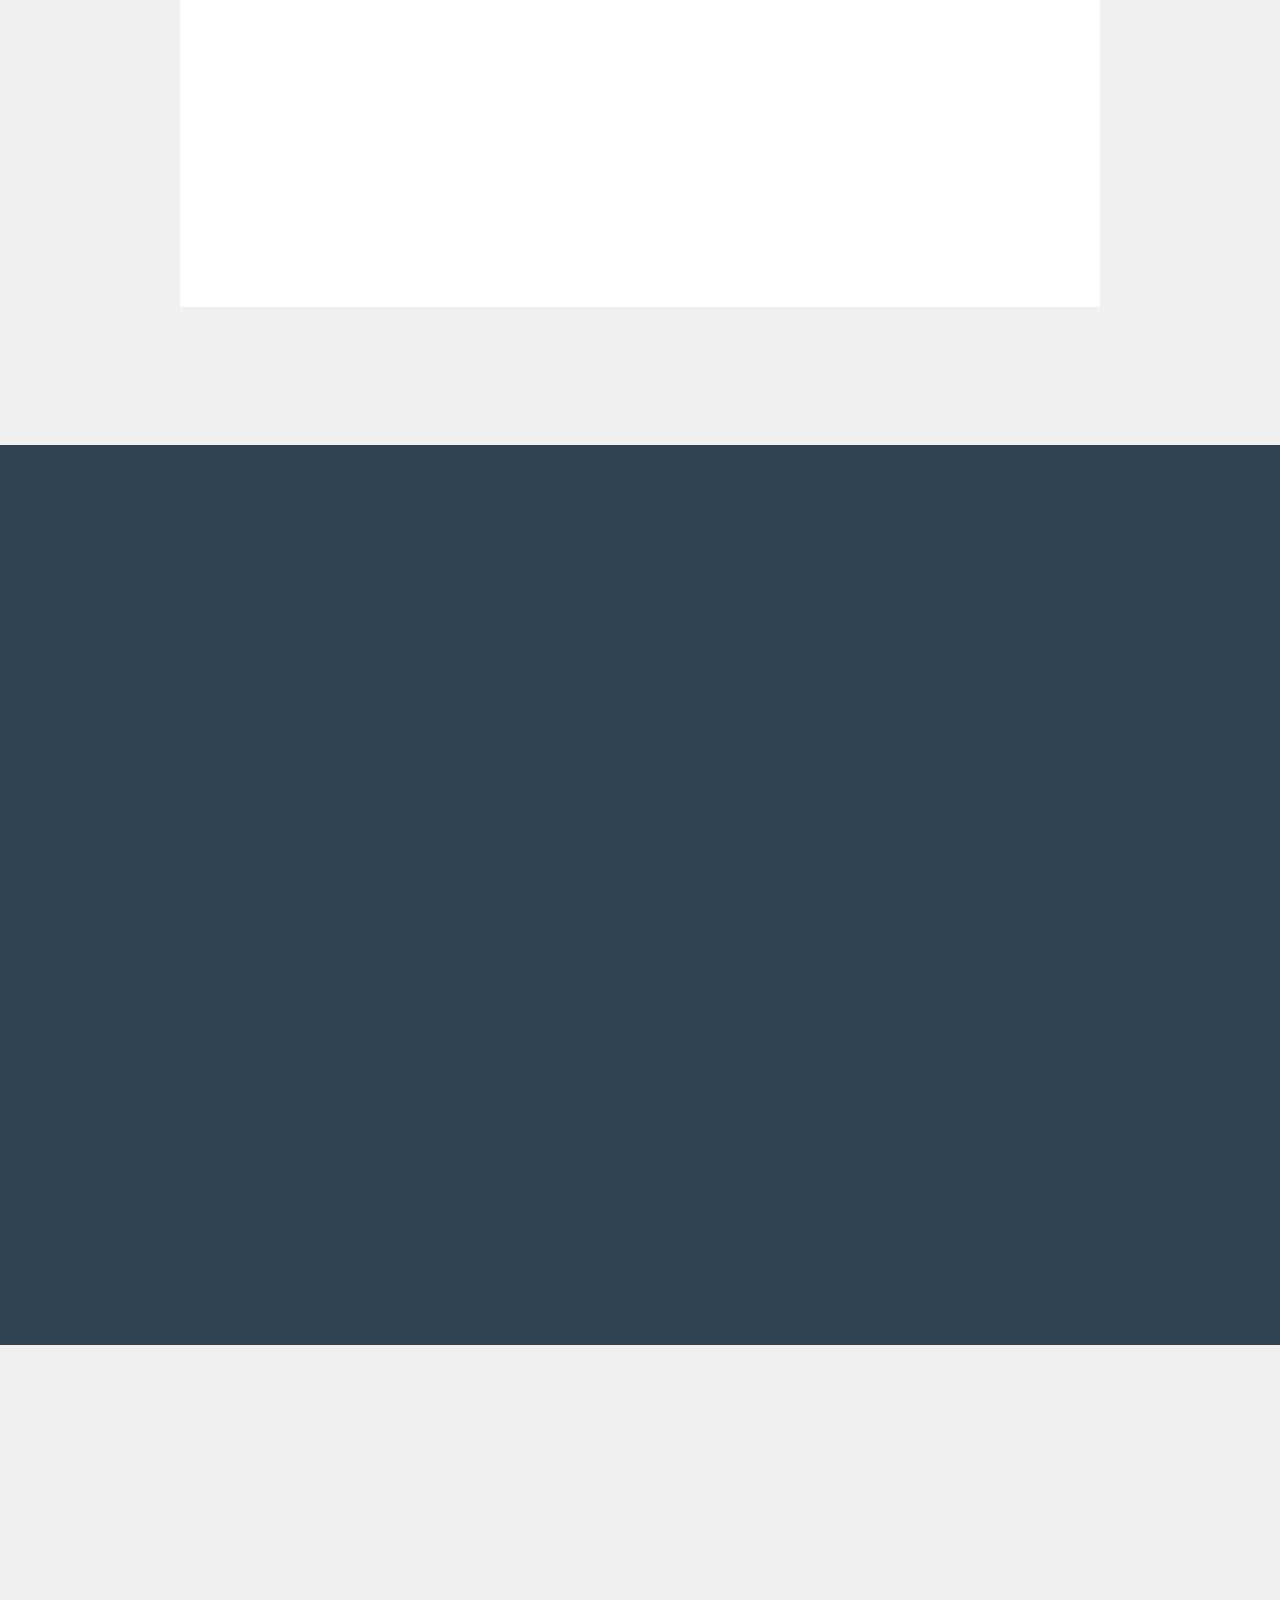
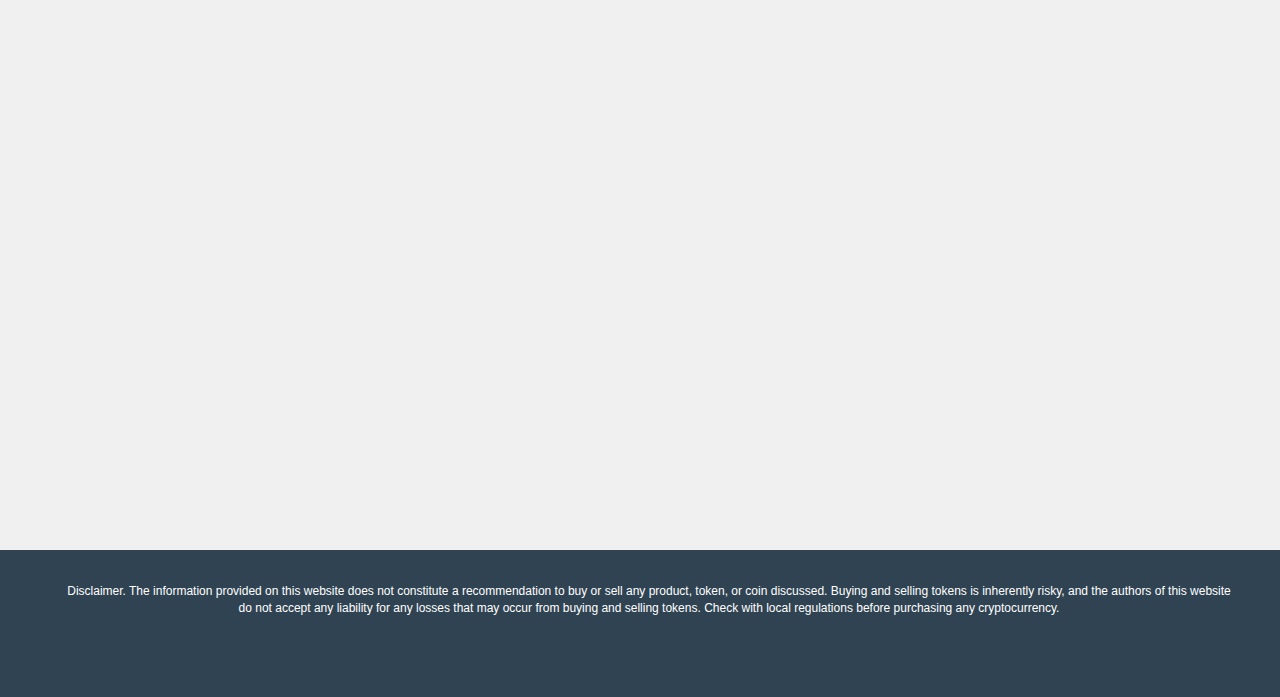
==== commit 9524f183: "update" ====
--- a/index.html
+++ b/index.html
@@ -4,8 +4,8 @@
   
   <meta http-equiv="X-UA-Compatible" content="IE=Edge">
   <meta name="viewport" content="width=device-width, initial-scale=1">
-  <meta name="keywords" content="GDCCoin,GDC,GDCCoinBSC,BSC,corshi,corshi gishi,binance smart chain,pancakeswap">
-  <meta name="description" content="GDCCoin ($GDC) is the first equitable and environmentally-friendly dragoncoin for everyone. Built from head to paw for democratic access, it is 100x cheaper to send than comparison ERC-20 pups.">
+  <meta name="keywords" content="JPDGCoin,JPDG,JPDGCoinBSC,BSC,corshi,corshi gishi,binance smart chain,pancakeswap">
+  <meta name="description" content="JPDGCoin ($JPDG) is the first equitable and environmentally-friendly dragoncoin for everyone. Built from head to paw for democratic access, it is 100x cheaper to send than comparison ERC-20 drake.">
   <link rel="icon" type="image/png" href="https://greedydragon.cc/img/coin-under.png">
 
 
@@ -61,11 +61,11 @@
       </div>
         <div class="collapse navbar-collapse">
           <ul class="nav navbar-nav navbar-right">
-            <li class="active"><a href="#top" title="GDCCoin Home"><span>Home</span></a></li> <!--class="smoothScroll"-->
-            <li><a href="#about" title="About GDCCoin"><span>About</span></a></li>
-            <li><a href="#own" title="How to Own GDCCoin"><span>Own</span></a></li>
-            <li><a href="https://greedydragon.cc/whitepaper.pdf" title="GDCCoin Whitepaper"><span>Whitepaper</span></a></li>
-            <li><a href="#join" title="Join or Donate to GDCCoin"><span>Join</span></a></li>
+            <li class="active"><a href="#top" title="JPDGCoin Home"><span>Home</span></a></li> <!--class="smoothScroll"-->
+            <li><a href="#about" title="About JPDGCoin"><span>About</span></a></li>
+            <li><a href="#own" title="How to Own JPDGCoin"><span>Own</span></a></li>
+            <li><a href="https://greedydragon.cc/whitepaper.pdf" title="JPDGCoin Whitepaper"><span>Whitepaper</span></a></li>
+            <li><a href="#join" title="Join or Donate to JPDGCoin"><span>Join</span></a></li>
             <!--<li><a href="#gallery" class="smoothScroll"><span>Gallery</span></a></li>
             <li><a href="#contact" class="smoothScroll"><span>Contact</span></a></li>-->
           </ul>
@@ -83,7 +83,7 @@
     <div class="row">
 
       <div class="col-md-offset-1 col-md-10 col-sm-12 wow fadeInUp animated" data-wow-delay="0s" style="visibility: visible; animation-delay: 0s; animation-name: fadeInUp;">
-        <img src="./Dragon_files/coin-top.png" title="GDCCoin" alt="GDCCoin" width="33%" height="33%">
+        <img src="./Dragon_files/coin-top.png" title="JPDGCoin" alt="JPDGCoin" width="33%" height="33%">
         <h1 class="wow fadeInUp animated" data-wow-delay="0.2s" style="visibility: visible; animation-delay: 0.2s; animation-name: fadeInUp;"><b>GreedyDragonCoin</b></h1>
         <h2 class="wow fadeInUp animated" data-wow-delay="0.4s" style="visibility: visible; animation-delay: 0.4s; animation-name: fadeInUp;"><span style="letter-spacing:0.1em; font-size:0.8rem">0xc05756c8f511d7cc92f1f5533efebf627c93f60b</span><br></h2><br> <!--and Environmentally Friendly-->
         <span style="color: white; font-size: 18px; font-weight: 800; visibility: visible; animation-delay: 0.5s; animation-name: fadeInUp;" class="wow fadeInUp animated" data-wow-delay="0.5s">
@@ -92,16 +92,16 @@
 
 
 
-        <a href="https://exchange.pancakeswap.finance/#/swap?outputCurrency=0x450dCf93160A30BE156A4600802c91BF64dFFD2E" class="btn btn-success btn-lg wow fadeInUp animated" data-wow-delay="0.6s" target="_blank" title="Find CorgiCoin on PancakeSwap" style="visibility: visible; animation-delay: 0.6s; animation-name: fadeInUp;">Find on PancakeSwap</a> <!--</div> --><br>
+        <a href="https://exchange.pancakeswap.finance/#/swap?outputCurrency=0xc05756c8f511d7cc92f1f5533efebf627c93f60b" class="btn btn-success btn-lg wow fadeInUp animated" data-wow-delay="0.6s" target="_blank" title="Find CorgiCoin on PancakeSwap" style="visibility: visible; animation-delay: 0.6s; animation-name: fadeInUp;">Find on PancakeSwap</a> <!--</div> --><br>
 
         <div class="col-md-12 col-sm-12">
           <ul class="social-icon social-top">
-            <li><a href="https://t.me/joinchat/FHxZCLwfjpBlNzY1" title="GDCCoin Telegram" class="fa fa-telegram wow fadeInUp animated" data-wow-delay="0.7s" target="_blank" style="visibility: visible; animation-delay: 0.7s; animation-name: fadeInUp;"></a></li> |
-<!--            <li><a href="https://www.reddit.com/r/corgiarmy/" title="GDCCoin Reddit" class="fa fa-reddit wow fadeInUp animated" data-wow-delay="0.8s" target="_blank" style="visibility: visible; animation-delay: 0.8s; animation-name: fadeInUp;"></a></li> |-->
-            <li><a href="https://twitter.com/Greedydragon5" title="GDCCoin Twitter" class="fa fa-twitter wow fadeInUp animated" data-wow-delay="0.9s" target="_blank" style="visibility: visible; animation-delay: 0.9s; animation-name: fadeInUp;"></a></li>
-<!--            <li><a href="https://corshi.medium.com/" title="GDCCoin Medium" class="fa fa-medium wow fadeInUp animated" data-wow-delay="1.0s" target="_blank" style="visibility: visible; animation-delay: 1s; animation-name: fadeInUp;"></a></li> |-->
-<!--            <li><a href="https://discord.gg/gwBpbTeTw5" title="GDCCoin Discord" class="fa fa-discord wow fadeInUp animated" data-wow-delay="1.1s" style="visibility: visible; animation-delay: 1.1s; animation-name: fadeInUp;"></a></li> |-->
-<!--            <li><a href="https://www.instagram.com/realcorgicoin/" title="GDCCoin Instagram" class="fa fa-instagram wow fadeInUp animated" data-wow-delay="1.2s" style="visibility: visible; animation-delay: 1.2s; animation-name: fadeInUp;"></a></li>-->
+            <li><a href="https://t.me/joinchat/FHxZCLwfjpBlNzY1" title="JPDGCoin Telegram" class="fa fa-telegram wow fadeInUp animated" data-wow-delay="0.7s" target="_blank" style="visibility: visible; animation-delay: 0.7s; animation-name: fadeInUp;"></a></li> |
+<!--            <li><a href="https://www.reddit.com/r/corgiarmy/" title="JPDGCoin Reddit" class="fa fa-reddit wow fadeInUp animated" data-wow-delay="0.8s" target="_blank" style="visibility: visible; animation-delay: 0.8s; animation-name: fadeInUp;"></a></li> |-->
+            <li><a href="https://twitter.com/Greedydragon5" title="JPDGCoin Twitter" class="fa fa-twitter wow fadeInUp animated" data-wow-delay="0.9s" target="_blank" style="visibility: visible; animation-delay: 0.9s; animation-name: fadeInUp;"></a></li>
+<!--            <li><a href="https://corshi.medium.com/" title="JPDGCoin Medium" class="fa fa-medium wow fadeInUp animated" data-wow-delay="1.0s" target="_blank" style="visibility: visible; animation-delay: 1s; animation-name: fadeInUp;"></a></li> |-->
+<!--            <li><a href="https://discord.gg/gwBpbTeTw5" title="JPDGCoin Discord" class="fa fa-discord wow fadeInUp animated" data-wow-delay="1.1s" style="visibility: visible; animation-delay: 1.1s; animation-name: fadeInUp;"></a></li> |-->
+<!--            <li><a href="https://www.instagram.com/realcorgicoin/" title="JPDGCoin Instagram" class="fa fa-instagram wow fadeInUp animated" data-wow-delay="1.2s" style="visibility: visible; animation-delay: 1.2s; animation-name: fadeInUp;"></a></li>-->
           </ul>
       </div>
 
@@ -118,44 +118,46 @@
   <div class="container snap">
     <div class="margin-adj">
       <div class="row">
-        <div class="col-md-5 wow fadeInUp about-img" data-wow-delay="0.2s" style="visibility: hidden; animation-delay: 0.2s; animation-name: none;"> <img src="./Dragon_files/coin-center.png" title="GDC" alt="GDC" class="fit-image"></div>
+        <div class="col-md-5 wow fadeInUp about-img" data-wow-delay="0.2s" style="visibility: hidden; animation-delay: 0.2s; animation-name: none;"> <img src="./Dragon_files/coin-center.png" title="JPDG" alt="JPDG" class="fit-image"></div>
 
         <div class="col-md-7 col-sm-6 wow fadeInUp" data-wow-delay="0.2s" style="visibility: hidden; animation-delay: 0.2s; animation-name: none;">
-          <h4>Why is <b>$GDC</b> the superior dragon?</h4>
-            <p class="wow fadeInUp skinny" style="visibility: hidden; animation-name: none;"><b>$GDC</b> is the first dragoncoin for everyone. Built from head to paw for democratic access, it is <b>100x cheaper</b> to send than comparison ERC-20 drake. </p>
-
-          <p class="wow fadeInUp skinny" style="visibility: hidden; animation-name: none;"><br><b>All tokens are locked</b> in PancakeSwap and the keys burned. <b>$GDC</b> is truly community owned.</p>
-
-            <p class="wow fadeInUp skinny" style="visibility: hidden; animation-name: none;"><br>Built on the Binance Smart Chain, GDC uses a <b>fraction of the electricity</b> of Ethereum tokens. Having fun with dragoncoin does not need to harm the environment!</p>
+          <h4>Why is <b>$JPDG</b> the superior dragon?</h4>
+            <p class="wow fadeInUp skinny" style="visibility: hidden; animation-name: none;"><b>$JPDG</b> is the first dragoncoin for everyone. Built from head to paw for democratic access, it is <b>100x cheaper</b> to send than comparison ERC-20 drake. </p>
+
+          <p class="wow fadeInUp skinny" style="visibility: hidden; animation-name: none;"><br><b>All tokens are locked</b> in PancakeSwap and the keys burned. <b>$JPDG</b> is truly community owned.</p>
+
+            <p class="wow fadeInUp skinny" style="visibility: hidden; animation-name: none;"><br>Built on the Binance Smart Chain, JPDG uses a <b>fraction of the electricity</b> of Ethereum tokens. Having fun with dragoncoin does not need to harm the environment!</p>
 
         </div>
       </div>
 
       <div class="row white about-box">
         <div class="col-md-4 wow fadeInUp about-col" data-wow-delay="0.3s" style="visibility: hidden; animation-delay: 0.3s; animation-name: none;">
-          <h3 class="heading">100% Community Owned, and we mean it</h3>
-              <p class="description">We locked 100% of the total supply on PancakeSwap and threw away the keys. There is no developer fund, no chunks owned by celebrities and no mining rewards for people with fancy computers. All tokens are up for grabs by drake everywhere!</p>
+          <h3 class="heading">JPDG agreement</h3>
+              <p class="description">The Greedydragon protocol is a community-driven, fair-released DeFi token. Greedydragon uses 3 simple functions: reflection + LP acquisition + burning. In each transaction, the transaction is taxed 10% of the fee, divided into 2 ways.
+                5% fee = redistributed to all existing holders
+                The 5% fee is divided into 50/50, half of which is sold to BNB through the contract, and the other half of Greedydragon tokens are automatically paired with the aforementioned BNB and added to Pancake Swap as a liquidity pair.</p>
         </div>
         <div class="col-md-4 wow fadeInUp about-col" data-wow-delay="0.4s" style="visibility: hidden; animation-delay: 0.4s; animation-name: none;">
           <h3 class="heading">100x Lower Fees</h3>
-              <p class="description">Ethereum gas fees have soared to $200 for a simple token exchange, locking everyday drake out of ownership. GDC is designed from the ground up as a <b><nobr>BEP-20</nobr></b> token on the Binance Smart Chain, so it can be transferred and exchanged for just cents!</p>
+              <p class="description">Ethereum gas fees have soared to $200 for a simple token exchange, locking everyday drake out of ownership. JPDG is designed from the ground up as a <b><nobr>BEP-20</nobr></b> token on the Binance Smart Chain, so it can be transferred and exchanged for just cents!</p>
         </div>
         <div class="col-md-4 wow fadeInUp about-col" data-wow-delay="0.5s" style="visibility: hidden; animation-delay: 0.5s; animation-name: none;">
           <h3 class="heading">10x fewer tokens</h3>
-              <p class="description">GDC has a fixed supply of <b>10,000,000,000</b> tokens. That's all the GDC there are, and all there ever will be.</p>
+              <p class="description">JPDG has a fixed supply of <b>10,000,000,000</b> tokens. That's all the JPDG there are, and all there ever will be.</p>
         </div>
       </div>
 
 
       <p></p>
-         <center><a href="https://greedydragon.cc/whitepaper.pdf" class="btn btn-success btn-lg wow fadeInUp" data-wow-delay="0.5s" target="_blank" title="GDCCoin Whitepaper" style="visibility: hidden; animation-delay: 0.5s; animation-name: none;">Read our Whitepaper</a></center>
+         <center><a href="https://greedydragon.cc/whitepaper.pdf" class="btn btn-success btn-lg wow fadeInUp" data-wow-delay="0.5s" target="_blank" title="JPDGCoin Whitepaper" style="visibility: hidden; animation-delay: 0.5s; animation-name: none;">Read our Whitepaper</a></center>
 
       <!--<div class="row about-box">
         <div class="wow fadeInUp about-col" data-wow-delay="0.6s" style="visibility: hidden; animation-delay: 0.6s; animation-name: none;">
           <h3 class="heading">Find us on </h3>
-              <a href="https://poocoin.app/tokens/0x450dCf93160A30BE156A4600802c91BF64dFFD2E" target="_blank" title="GDCCoin on PooCoin"><img src="./Dragon_files/logo_poocoin.png" width="50px" height="50px" class="icon" title="CorgiCoin on PooCoin" alt="CorgiCoin on PooCoin"></a>  &lt;!&ndash;  wow fadeInUp data-wow-delay="0.7s"&ndash;&gt;
-              <a href="https://charts.bogged.finance/?token=0x450dCf93160A30BE156A4600802c91BF64dFFD2E" target="_blank" title="GDCCoin on BoggedFinance"><img src="./Dragon_files/logo_boggedfinance.jpg" width="50px" height="50px" class="icon" title="CorgiCoin on BoggedFinance" alt="CorgiCoin on BoggedFinance"></a>
-              <a href="https://coinpaprika.com/coin/corgi-corgicoin/index.html" target="_blank" title="GDCCoin on CoinPaprika"><img src="./Dragon_files/logo_coinpaprika.png" class="icon" title="CorgiCoin on CoinPaprika" width="50px" height="50px" alt="CorgiCoin on CoinPaprika"></a>
+              <a href="https://poocoin.app/tokens/0x450dCf93160A30BE156A4600802c91BF64dFFD2E" target="_blank" title="JPDGCoin on PooCoin"><img src="./Dragon_files/logo_poocoin.png" width="50px" height="50px" class="icon" title="CorgiCoin on PooCoin" alt="CorgiCoin on PooCoin"></a>  &lt;!&ndash;  wow fadeInUp data-wow-delay="0.7s"&ndash;&gt;
+              <a href="https://charts.bogged.finance/?token=0x450dCf93160A30BE156A4600802c91BF64dFFD2E" target="_blank" title="JPDGCoin on BoggedFinance"><img src="./Dragon_files/logo_boggedfinance.jpg" width="50px" height="50px" class="icon" title="CorgiCoin on BoggedFinance" alt="CorgiCoin on BoggedFinance"></a>
+              <a href="https://coinpaprika.com/coin/corgi-corgicoin/index.html" target="_blank" title="JPDGCoin on CoinPaprika"><img src="./Dragon_files/logo_coinpaprika.png" class="icon" title="CorgiCoin on CoinPaprika" width="50px" height="50px" alt="CorgiCoin on CoinPaprika"></a>
       &lt;!&ndash;  </div>&ndash;&gt;
       </div>-->
 
@@ -175,22 +177,22 @@
     <div class="row">
       <div class="col-md-7 col-sm-6 wow fadeInUp" data-wow-delay="0.2s" style="visibility: hidden; animation-delay: 0.2s; animation-name: none;">
         <div class="about-thumb">
-          <h4>Become a <b>$GDC</b> owner</h4>
+          <h4>Become a <b>$JPDG</b> owner</h4>
           <ol>
             <li><h5>Install <b>MetaMask</b></h5>
              Metamask is your passport to the Binance Smart Chain. After installing, connect your MetaMask wallet to BSC.</li>
             <li><h5>Buy BNB and send to MetaMask</h5>
               Purchase BNB on Binance or another exchange. Then withdraw the BNB to your MetaMask address.</li>
-            <li><h5>Swap BNB for GDC on PancakeSwap</h5>
-              Specify the contract address where GDC lives: <b>0xc05756c8f511d7cc92f1f5533efebf627c93f60b</b> <br>You may need to increase slippage in Settings. Make sure to leave a small amount of BNB for network fees!</li>
-            <li><h5>Enjoy your <b>GDC</b></h5> To view your new drake in MetaMask, click Add Token and enter the GDC contract address. Enjoy!</li>
+            <li><h5>Swap BNB for JPDG on PancakeSwap</h5>
+              Specify the contract address where JPDG lives: <b>0xc05756c8f511d7cc92f1f5533efebf627c93f60b</b> <br>You may need to increase slippage in Settings. Make sure to leave a small amount of BNB for network fees!</li>
+            <li><h5>Enjoy your <b>JPDG</b></h5> To view your new drake in MetaMask, click Add Token and enter the JPDG contract address. Enjoy!</li>
           </ol>
         </div>
       </div>
 
       <div class="col-md-5 col-sm-6 wow fadeInUp padding-top" data-wow-delay="0.2s" style="visibility: hidden; animation-delay: 0.2s; animation-name: none;"> <!-- about-img"> -->
           img
-        <img src="./Dragon_files/pancakeswap.png" title="How to Buy GDCCoin" alt="Buy GDCCoin on PancakeSwap" width="75%" height="75%"> <!-- class="img-responsive img-circle">-->
+        <img src="./Dragon_files/pancakeswap.png" title="How to Buy JPDGCoin" alt="Buy JPDGCoin on PancakeSwap" width="75%" height="75%"> <!-- class="img-responsive img-circle">-->
       </div>
     </div>
   </div>
@@ -202,20 +204,20 @@
 
       <div class="col-md-offset-2 col-md-8 col-sm-12 wow fadeInUp" data-wow-delay="0.2s" style="visibility: hidden; animation-delay: 0.2s; animation-name: none;">
         <div class="section-title">
-          <img src="./Dragon_files/coin-under.png" title="GDCCoin to the moon!" width="300" height="300" alt="GDCCoin to the moon">
-            <h4 class="padding-top40">Join the GDC Family!</h4>
+          <img src="./Dragon_files/coin-under.png" title="JPDGCoin to the moon!" width="300" height="300" alt="JPDGCoin to the moon">
+            <h4 class="padding-top40">Join the JPDG Family!</h4>
             <p>Our family of loyal drake grows every day. Join our social platforms for updates!</p>
 
             <div class="col-md-12 col-sm-12">
               <ul class="social-icon">
-                <li><a href="https://t.me/joinchat/FHxZCLwfjpBlNzY1" title="GDCCoin Telegram" class="fa fa-telegram wow fadeInUp" data-wow-delay="0.3s" target="_blank" style="visibility: hidden; animation-delay: 0.3s; animation-name: none;"></a></li>
-<!--                <li><a href="" title="GDCCoin Medium" class="fa fa-medium wow fadeInUp" data-wow-delay="0.4s" target="_blank" style="visibility: hidden; animation-delay: 0.4s; animation-name: none;"></a></li>-->
-<!--                <li><a href="" title="GDCCoin Reddit" class="fa fa-reddit wow fadeInUp" data-wow-delay="0.5s" target="_blank" style="visibility: hidden; animation-delay: 0.5s; animation-name: none;"></a></li>-->
-                <li><a href="https://twitter.com/Greedydragon5" title="GDCCoin Twitter" class="fa fa-twitter wow fadeInUp" data-wow-delay="0.6s" target="_blank" style="visibility: hidden; animation-delay: 0.6s; animation-name: none;"></a></li>
-<!--                <li><a href="" title="GDCCoin Discord" class="fa fa-discord wow fadeInUp" data-wow-delay="0.7s" target="_blank" style="visibility: hidden; animation-delay: 0.7s; animation-name: none;"></a></li>-->
-<!--                <li><a href="" title="GDCCoin Instagram" class="fa fa-instagram wow fadeInUp" target="_blank" data-wow-delay="0.8s" style="visibility: hidden; animation-delay: 0.8s; animation-name: none;"></a></li>-->
+                <li><a href="https://t.me/joinchat/FHxZCLwfjpBlNzY1" title="JPDGCoin Telegram" class="fa fa-telegram wow fadeInUp" data-wow-delay="0.3s" target="_blank" style="visibility: hidden; animation-delay: 0.3s; animation-name: none;"></a></li>
+<!--                <li><a href="" title="JPDGCoin Medium" class="fa fa-medium wow fadeInUp" data-wow-delay="0.4s" target="_blank" style="visibility: hidden; animation-delay: 0.4s; animation-name: none;"></a></li>-->
+<!--                <li><a href="" title="JPDGCoin Reddit" class="fa fa-reddit wow fadeInUp" data-wow-delay="0.5s" target="_blank" style="visibility: hidden; animation-delay: 0.5s; animation-name: none;"></a></li>-->
+                <li><a href="https://twitter.com/Greedydragon5" title="JPDGCoin Twitter" class="fa fa-twitter wow fadeInUp" data-wow-delay="0.6s" target="_blank" style="visibility: hidden; animation-delay: 0.6s; animation-name: none;"></a></li>
+<!--                <li><a href="" title="JPDGCoin Discord" class="fa fa-discord wow fadeInUp" data-wow-delay="0.7s" target="_blank" style="visibility: hidden; animation-delay: 0.7s; animation-name: none;"></a></li>-->
+<!--                <li><a href="" title="JPDGCoin Instagram" class="fa fa-instagram wow fadeInUp" target="_blank" data-wow-delay="0.8s" style="visibility: hidden; animation-delay: 0.8s; animation-name: none;"></a></li>-->
               </ul>
-            <p class="wow fadeInUp" data-wow-delay="0.9s" style="visibility: hidden; animation-delay: 0.9s; animation-name: none;"><b>Donations:</b> $GDC is a 100% community owned token. You can help out the $GDC cause by donating BNB to the official marketing wallet at <b>0x5C3c404E723EE00f16a4aC54539adBec7f6dc44C</b>. We will use these donations to fund promotions and influencers to help spread the word. Thanks to all our generous drake!
+            <p class="wow fadeInUp" data-wow-delay="0.9s" style="visibility: hidden; animation-delay: 0.9s; animation-name: none;"><b>Donations:</b> $JPDG is a 100% community owned token. You can help out the $JPDG cause by donating BNB to the official marketing wallet at <b>0x5C3c404E723EE00f16a4aC54539adBec7f6dc44C</b>. We will use these donations to fund promotions and influencers to help spread the word. Thanks to all our generous drake!
             <br><br>
             </p></div>
         </div>
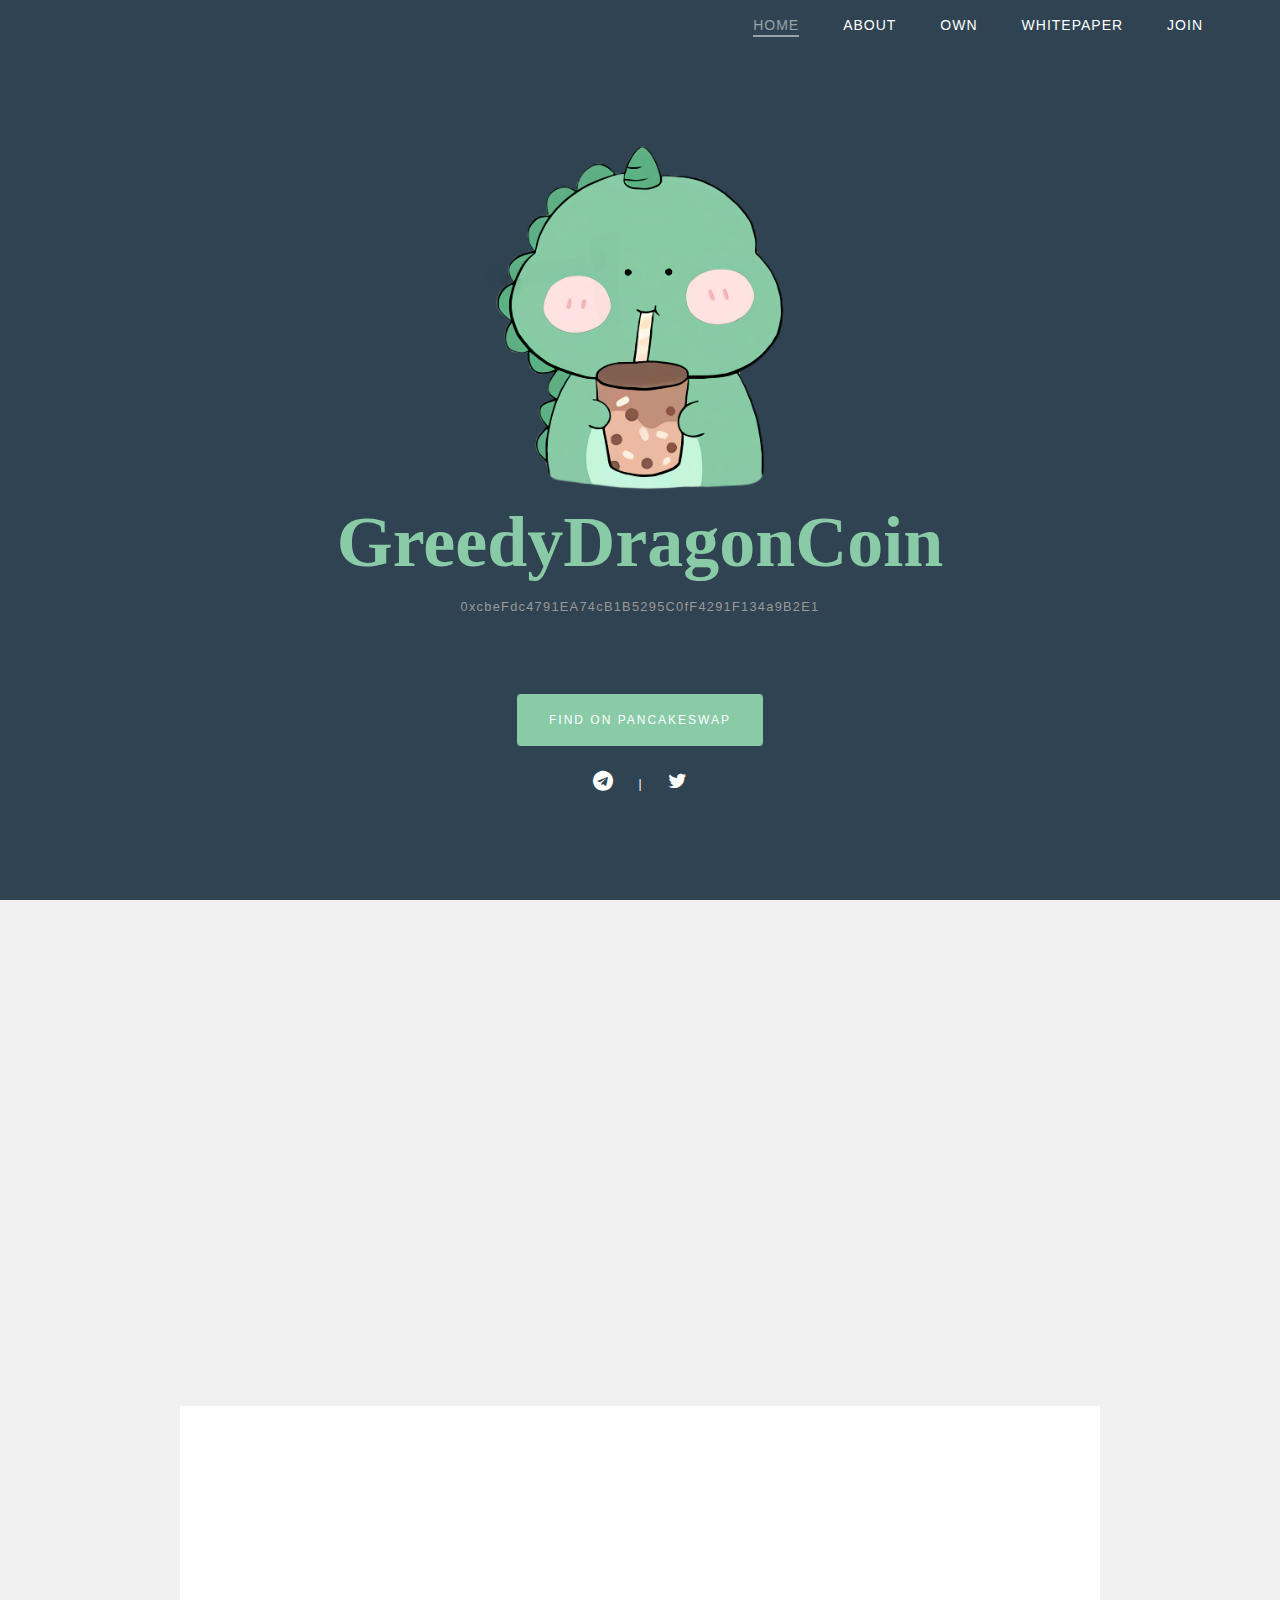
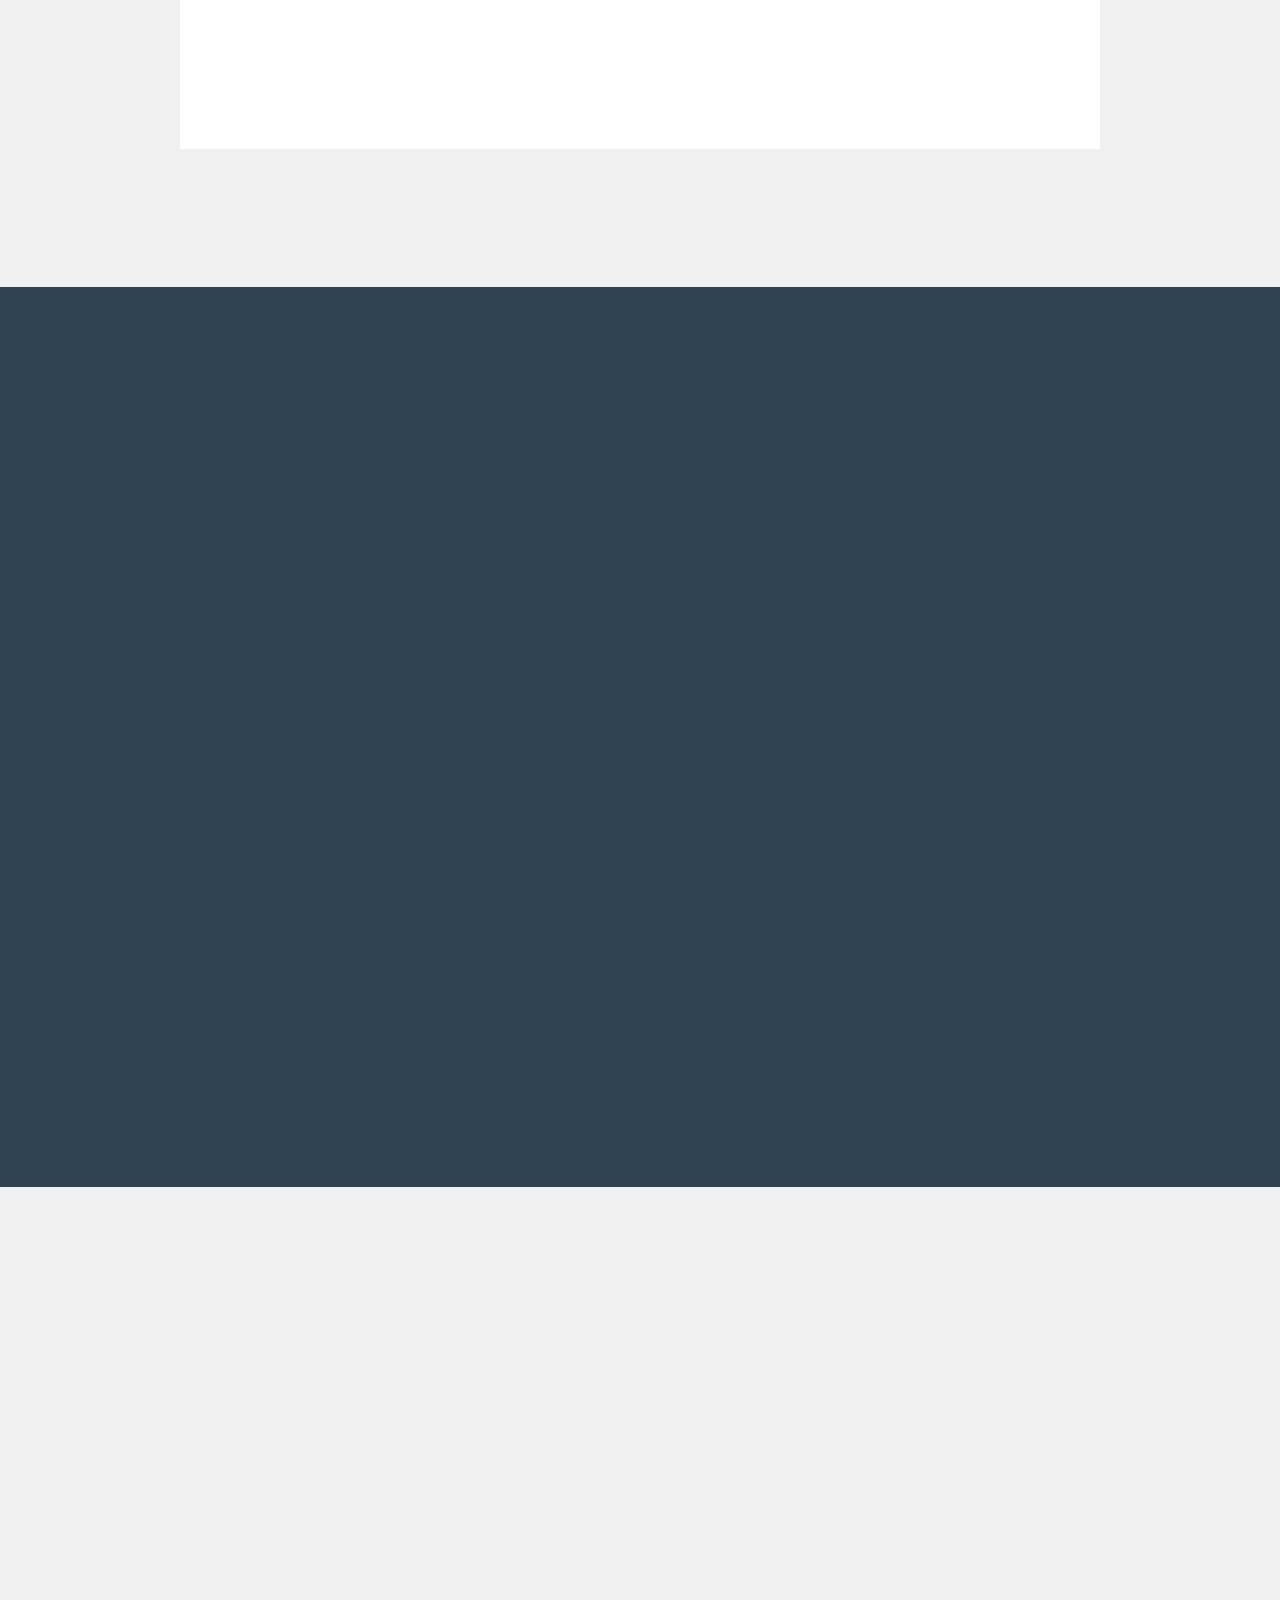
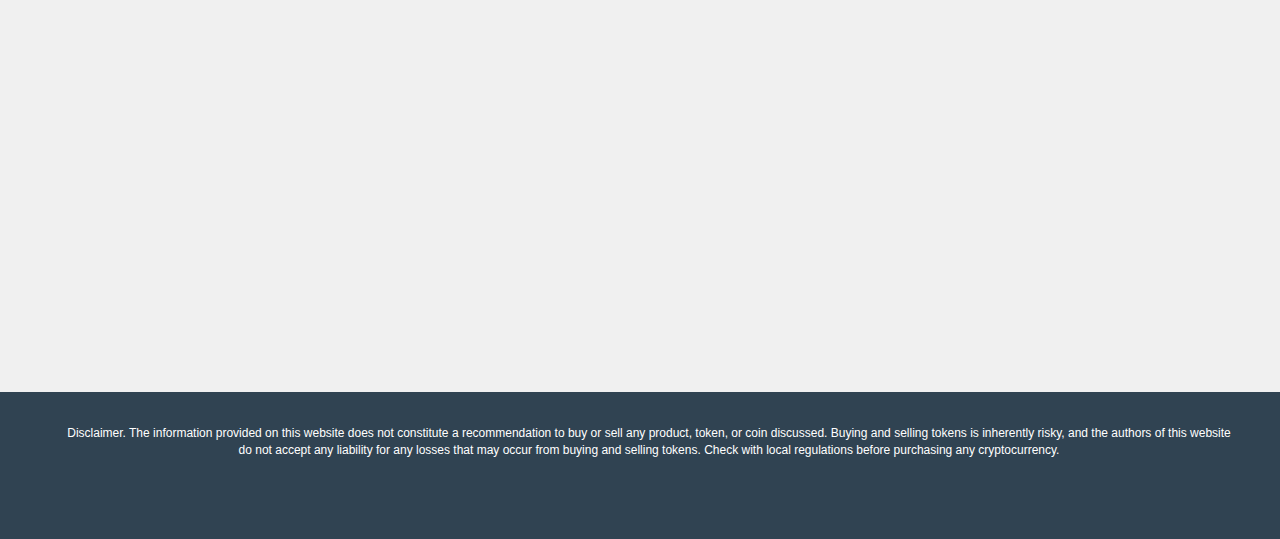
==== commit 424eb0e8: "new" ====
--- a/index.html
+++ b/index.html
@@ -85,7 +85,7 @@
       <div class="col-md-offset-1 col-md-10 col-sm-12 wow fadeInUp animated" data-wow-delay="0s" style="visibility: visible; animation-delay: 0s; animation-name: fadeInUp;">
         <img src="./Dragon_files/coin-top.png" title="JPDGCoin" alt="JPDGCoin" width="33%" height="33%">
         <h1 class="wow fadeInUp animated" data-wow-delay="0.2s" style="visibility: visible; animation-delay: 0.2s; animation-name: fadeInUp;"><b>GreedyDragonCoin</b></h1>
-        <h2 class="wow fadeInUp animated" data-wow-delay="0.4s" style="visibility: visible; animation-delay: 0.4s; animation-name: fadeInUp;"><span style="letter-spacing:0.1em; font-size:0.8rem">0xc05756c8f511d7cc92f1f5533efebf627c93f60b</span><br></h2><br> <!--and Environmentally Friendly-->
+        <h2 class="wow fadeInUp animated" data-wow-delay="0.4s" style="visibility: visible; animation-delay: 0.4s; animation-name: fadeInUp;"><span style="letter-spacing:0.1em; font-size:0.8rem">0xcbeFdc4791EA74cB1B5295C0fF4291F134a9B2E1</span><br></h2><br> <!--and Environmentally Friendly-->
         <span style="color: white; font-size: 18px; font-weight: 800; visibility: visible; animation-delay: 0.5s; animation-name: fadeInUp;" class="wow fadeInUp animated" data-wow-delay="0.5s">
         </span>
         <br>
@@ -133,18 +133,17 @@
 
       <div class="row white about-box">
         <div class="col-md-4 wow fadeInUp about-col" data-wow-delay="0.3s" style="visibility: hidden; animation-delay: 0.3s; animation-name: none;">
-          <h3 class="heading">JPDG agreement</h3>
-              <p class="description">The Greedydragon protocol is a community-driven, fair-released DeFi token. Greedydragon uses 3 simple functions: reflection + LP acquisition + burning. In each transaction, the transaction is taxed 10% of the fee, divided into 2 ways.
-                5% fee = redistributed to all existing holders
-                The 5% fee is divided into 50/50, half of which is sold to BNB through the contract, and the other half of Greedydragon tokens are automatically paired with the aforementioned BNB and added to Pancake Swap as a liquidity pair.</p>
+          <h3 class="heading">100% Community Owned, and we mean it</h3>
+              <p class="description">We locked 100% of the total supply on PancakeSwap and threw away the keys. There is no developer fund, no chunks owned by celebrities and no mining rewards for people with fancy computers. All tokens are up for grabs by drake everywhere!</p>
         </div>
         <div class="col-md-4 wow fadeInUp about-col" data-wow-delay="0.4s" style="visibility: hidden; animation-delay: 0.4s; animation-name: none;">
           <h3 class="heading">100x Lower Fees</h3>
               <p class="description">Ethereum gas fees have soared to $200 for a simple token exchange, locking everyday drake out of ownership. JPDG is designed from the ground up as a <b><nobr>BEP-20</nobr></b> token on the Binance Smart Chain, so it can be transferred and exchanged for just cents!</p>
         </div>
         <div class="col-md-4 wow fadeInUp about-col" data-wow-delay="0.5s" style="visibility: hidden; animation-delay: 0.5s; animation-name: none;">
-          <h3 class="heading">10x fewer tokens</h3>
-              <p class="description">JPDG has a fixed supply of <b>10,000,000,000</b> tokens. That's all the JPDG there are, and all there ever will be.</p>
+          <h3 class="heading">JPDG agreement</h3>
+              <p class="description">The total amount of Greedydragon tokens is 1,000,000,000,000,000
+                Greedydragon has a fixed supply of 1,000,000,000,000,000 tokens. That's all, and there will always be.</p>
         </div>
       </div>
 
@@ -184,7 +183,7 @@
             <li><h5>Buy BNB and send to MetaMask</h5>
               Purchase BNB on Binance or another exchange. Then withdraw the BNB to your MetaMask address.</li>
             <li><h5>Swap BNB for JPDG on PancakeSwap</h5>
-              Specify the contract address where JPDG lives: <b>0xc05756c8f511d7cc92f1f5533efebf627c93f60b</b> <br>You may need to increase slippage in Settings. Make sure to leave a small amount of BNB for network fees!</li>
+              Specify the contract address where JPDG lives: <b>0xB60C85E731C919A0A2359c0119Da057355A17174</b> <br>You may need to increase slippage in Settings. Make sure to leave a small amount of BNB for network fees!</li>
             <li><h5>Enjoy your <b>JPDG</b></h5> To view your new drake in MetaMask, click Add Token and enter the JPDG contract address. Enjoy!</li>
           </ol>
         </div>
